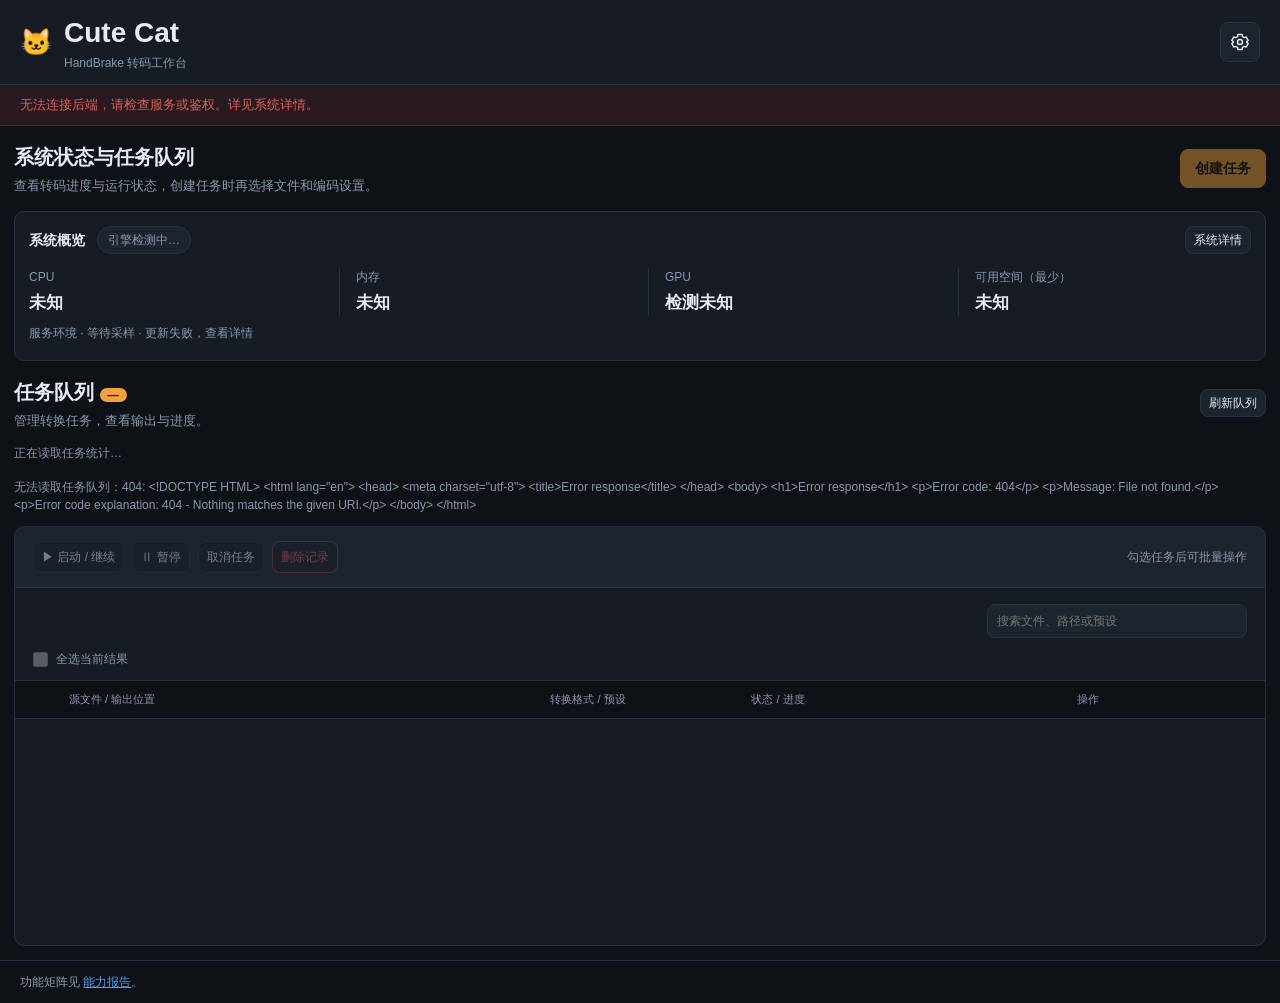
==== next/web/index.html @ fdc5b2b2 "refactor: retire legacy service and default to HandBrake Remove the legacy Rust and FFmpeg service, " ====
<!DOCTYPE html>
<html lang="zh-CN">
<head>
  <meta charset="utf-8" />
  <meta name="viewport" content="width=device-width, initial-scale=1" />
  <title>Cute Cat · HandBrake 工作台</title>
  <link rel="stylesheet" href="./styles.css" />
</head>
<body>
  <header class="topbar">
    <div class="brand">
      <span class="logo">🐱</span>
      <div>
        <h1>Cute Cat</h1>
        <p class="subtitle">HandBrake 转码工作台</p>
      </div>
    </div>
    <button id="btn-open-settings" class="btn btn-icon" type="button" title="系统设置" aria-label="系统设置" aria-haspopup="dialog" aria-controls="settings-drawer">
      <svg width="20" height="20" viewBox="0 0 24 24" fill="none" stroke="currentColor" stroke-width="1.7" stroke-linecap="round" stroke-linejoin="round" aria-hidden="true" focusable="false"><path d="M9.5 3h5l.5 2.5 2 1.2 2.4-.8 2.5 4.3-1.9 1.3v1l1.9 1.3-2.5 4.3-2.4-.8-2 1.2-.5 2.5h-5L9 18.5l-2-1.2-2.4.8-2.5-4.3L4 12.5v-1l-1.9-1.3 2.5-4.3 2.4.8 2-1.2L9.5 3Z"/><circle cx="12" cy="12" r="3"/></svg>
    </button>
  </header>

  <div id="engine-banner" class="banner banner-warn hidden" role="alert"></div>

  <main class="layout">
    <div class="page-heading"><div><h2>系统状态与任务队列</h2><p>查看转码进度与运行状态，创建任务时再选择文件和编码设置。</p></div><button id="btn-create-task" class="btn btn-primary" type="button" aria-haspopup="dialog" aria-controls="create-task-dialog" disabled>创建任务</button></div>
    <section class="panel system-overview" aria-labelledby="system-title">
      <div class="panel-heading"><div class="system-overview-title"><h2 id="system-title">系统概览</h2><span id="engine-status" class="pill pill-unknown" title="HandBrakeCLI 状态" role="status">引擎检测中…</span></div><button id="btn-open-system" class="btn btn-small" type="button" aria-haspopup="dialog" aria-controls="system-drawer">系统详情</button></div>
      <dl id="system-summary" class="system-summary">
        <div><dt>CPU</dt><dd>读取中…</dd></div><div><dt>内存</dt><dd>读取中…</dd></div>
        <div><dt>GPU</dt><dd>读取中…</dd></div><div><dt>可用空间（最少）</dt><dd>读取中…</dd></div>
      </dl>
      <p id="summary-message" class="hint" role="status">正在读取状态…</p>
    </section>
    <section class="col queue-workspace" aria-labelledby="queue-title">
      <div class="page-heading"><div><h2 id="queue-title">任务队列 <span id="queue-count" class="badge">—</span></h2><p>管理转换任务，查看输出与进度。</p></div><button id="btn-refresh-jobs" class="btn btn-small" type="button">刷新队列</button></div>
      <p id="queue-summary" class="hint">正在读取任务统计…</p>
      <p id="queue-message" class="hint" role="status"></p>
      <section class="panel queue-list-panel" aria-label="最近任务">
        <div class="queue-toolbar">
          <div class="queue-batch-actions" role="group" aria-label="所选任务操作">
            <button id="btn-batch-start" class="btn btn-small" type="button" disabled>▶ 启动 / 继续</button>
            <button id="btn-batch-pause" class="btn btn-small" type="button" disabled>Ⅱ 暂停</button>
            <button id="btn-batch-cancel" class="btn btn-small" type="button" disabled>取消任务</button>
            <button id="btn-batch-delete" class="btn btn-small btn-danger" type="button" disabled>删除记录</button>
          </div>
          <span id="queue-selection-note" class="hint">勾选任务后可批量操作</span>
        </div>
        <div class="queue-filter-row">
          <div id="queue-filters" class="queue-filters" role="group" aria-label="筛选最近任务"></div>
          <label class="queue-search"><span class="sr-only">搜索最近任务的文件名、路径或预设</span><input id="queue-search" type="search" placeholder="搜索文件、路径或预设" /></label>
        </div>
        <div class="queue-list-meta"><label class="queue-select-all"><input id="queue-select-all" type="checkbox" disabled /> 全选当前结果</label><p id="job-list-note" class="hint"></p></div>
        <div id="queue-empty" class="queue-empty" hidden><span class="queue-empty-icon" aria-hidden="true">▤</span><h3 id="queue-empty-title">还没有转换任务</h3><p id="queue-empty-description">点击“创建任务”，选择源文件并加入队列。</p><button id="btn-clear-queue-filters" class="btn btn-small" type="button" hidden>清除筛选</button></div>
        <div class="job-list-heading" aria-hidden="true"><span></span><span>源文件 / 输出位置</span><span>转换格式 / 预设</span><span>状态 / 进度</span><span>操作</span></div>
        <ul id="job-list" class="job-list" aria-label="转换任务"></ul>
      </section>
    </section>
  </main>
  <footer class="footer"><span>功能矩阵见 <a href="#" id="link-matrix">能力报告</a>。</span><span id="version-tag"></span></footer>

  <dialog id="settings-drawer" class="preset-drawer" aria-labelledby="settings-title">
    <header class="preset-drawer-header"><h2 id="settings-title">系统设置</h2><button id="btn-close-settings" class="btn" type="button">关闭</button></header>
    <div class="preset-results">
      <section class="system-section"><h3>任务调度</h3>
        <label class="field"><span>并发任务数（1–8）</span><input id="setting-concurrency" type="number" min="1" max="8" step="1" /></label>
        <label class="check"><input id="setting-auto-start" type="checkbox" /> 新任务自动启动</label>
        <label class="field"><span>编码超时秒数（0 不限）</span><input id="setting-timeout" type="number" min="0" max="86400" step="1" /></label>
        <p class="hint">降低并发不会中断正在执行的任务；暂停进程仍占并发名额。恢复原地继续，服务重启后需重新编码。</p>
      </section>
      <section class="system-section"><h3>输出默认值</h3>
        <label class="field"><span>默认输出存储根</span><select id="setting-output-root"></select></label>
        <label class="field"><span>输出命名模板</span><input id="setting-name-template" type="text" maxlength="240" /></label>
        <p class="hint">允许 {source}、{encoder}、{preset}、{ext}；例如 converted/{source}-{encoder}.{ext}。相对路径，不自动覆盖同名输出。</p>
        <button id="btn-name-preview" class="btn btn-small" type="button">预览命名</button><p id="name-preview" class="hint"></p>
      </section>
      <section class="system-section"><div class="panel-heading"><h3>编码任务模板</h3><button id="btn-new-template" class="btn btn-small" type="button">新建模板</button></div>
        <label class="field"><span>默认任务模板</span><select id="setting-default-template"></select></label>
        <div id="settings-template-list"></div>
      </section>
      <p id="settings-message" class="hint" role="status"></p>
    </div>
    <footer class="dialog-actions"><button id="btn-save-settings" class="btn btn-primary" type="button">保存设置</button><p class="hint">保存在当前服务数据库中；不会重写部署文件。</p></footer>
  </dialog>

  <dialog id="system-drawer" class="preset-drawer system-drawer" aria-labelledby="system-drawer-title">
    <header class="preset-drawer-header"><div><h2 id="system-drawer-title">系统详情</h2><p>设备、存储与编解码器检测信息</p></div><button id="btn-close-system" class="btn" type="button">关闭</button></header>
    <div class="preset-results">
      <section class="system-section" aria-labelledby="resources-title">
        <div class="panel-heading"><h3 id="resources-title">资源</h3><button id="btn-refresh-system" class="btn btn-small" type="button">刷新状态</button></div>
        <dl id="system-info" class="system-info"></dl>
        <dl id="resource-info" class="system-info resource-info"></dl>
        <details class="status-explanation"><summary>数据来源与采样说明</summary><p id="system-message" class="hint" role="status">正在读取系统状态…</p><p id="resource-message" class="hint" role="status">资源读取中…</p></details>
      </section>
      <section class="system-section" aria-labelledby="storage-title">
        <h3 id="storage-title">存储</h3><div id="disk-status"></div><div id="storage-status" class="storage-status"></div>
      </section>
      <section class="system-section" aria-labelledby="codecs-title">
        <h3 id="codecs-title">编解码器</h3>
        <p class="hint">引擎提供情况与运行可用性分开报告。</p>
        <button id="btn-refresh-codecs" class="btn btn-small" type="button">重新检测编解码器</button>
        <p id="codec-message" class="hint" role="status"></p>
        <details class="codec-report"><summary>查看完整检测清单</summary><div id="codec-status"></div></details>
      </section>
    </div>
  </dialog>

  <dialog id="job-drawer" class="preset-drawer job-drawer" aria-labelledby="job-drawer-title">
    <header class="preset-drawer-header"><h2 id="job-drawer-title">任务详情</h2><button id="btn-close-job" class="btn" type="button">关闭</button></header>
    <section class="preset-results">
      <p id="detail-message" class="hint" role="status"></p>
      <div class="job-hero"><strong id="detail-source">—</strong><span id="detail-status" class="status-tag">—</span></div>
      <div class="progress-wrap"><div class="progress"><div id="progress-bar" class="progress-bar"></div></div><strong id="progress-label">—</strong></div>
      <div id="detail-actions" class="actions"></div>
      <p id="detail-error" class="banner banner-error" hidden></p>
      <div id="job-detail" class="job-detail"></div>
      <details class="detail-section"><summary>任务日志</summary><pre id="job-log" class="log">—</pre></details>
      <details class="detail-section"><summary>完整参数与命令</summary><pre id="detail-spec" class="log">—</pre></details>
      <button id="btn-cancel" hidden type="button" disabled>取消任务</button>
    </section>
  </dialog>

  <dialog id="file-picker-dialog" class="task-dialog file-picker" aria-labelledby="file-picker-title">
    <header class="dialog-heading"><div><h2 id="file-picker-title">选择源文件</h2><p>浏览已配置的存储根，选择文件后返回任务设置。</p></div><button id="btn-close-files" class="btn" type="button">返回</button></header>
    <section class="dialog-body col" aria-label="文件浏览">
      <p id="browser-message" class="hint" role="status"></p>
      <section class="panel">
        <h2>源文件</h2>
        <label class="field">
          <span>存储根</span>
          <select id="root-select"></select>
        </label>
        <div id="browser" class="browser" aria-label="文件浏览"></div>
        <div class="path-row">
          <code id="current-path">/</code>
        </div>
        <button id="btn-up" class="btn btn-ghost" type="button">↑ 上级目录</button>
      </section>
    </section>
  </dialog>

  <dialog id="create-task-dialog" class="preset-drawer create-drawer" aria-labelledby="create-task-title">
    <header class="dialog-heading"><div><h2 id="create-task-title">创建任务</h2><p>选择源文件和输出位置，按需调整编码设置。</p></div><button id="btn-close-create" class="btn" type="button">关闭</button></header>
    <section class="dialog-body col" data-page="encode" aria-label="编码设置">
      <div class="panel-heading"><h3>源文件</h3><button id="btn-select-file" class="btn" type="button" aria-haspopup="dialog" aria-controls="file-picker-dialog">选择文件</button></div>
      <div class="source-summary" id="source-summary">
        <div class="placeholder">尚未选择源文件。点击“选择文件”；也可先调整参数并预校验。</div>
      </div>

      <nav class="tabs" role="tablist" aria-label="HandBrake 设置">
        <button class="tab active" data-tab="summary" role="tab">摘要</button>
        <button class="tab" data-tab="dimensions" role="tab">尺寸</button>
        <button class="tab" data-tab="filters" role="tab">滤镜</button>
        <button class="tab" data-tab="video" role="tab">视频</button>
        <button class="tab" data-tab="audio" role="tab">音频</button>
        <button class="tab" data-tab="subtitles" role="tab">字幕</button>
        <button class="tab" data-tab="chapters" role="tab">章节</button>
      </nav>

      <div class="tab-panels">
        <!-- Summary -->
        <div class="tab-panel active" data-panel="summary">
          <h3>摘要</h3>
          <label class="field"><span>编码任务模板</span><select id="task-template-select"></select></label>
          <div class="grid-2"><label class="field"><span>模板名称</span><input id="template-name" type="text" maxlength="80" placeholder="例如：日常压缩" /></label><label class="field"><span>模板说明</span><input id="template-description" type="text" maxlength="500" /></label></div>
          <button id="btn-save-template" class="btn btn-small" type="button">保存当前编码为模板</button><p id="template-message" class="hint" role="status"></p>
          <div class="preset-summary">
            <div>
              <span class="preset-eyebrow" id="preset-current-source">自定义</span>
              <strong id="preset-current-name">自定义参数</strong>
              <p class="hint" id="preset-hint">使用下方各标签中的参数。</p>
            </div>
            <button id="btn-open-presets" class="btn" type="button" aria-haspopup="dialog" aria-controls="preset-drawer">选择预设</button>
          </div>
          <label class="field">
            <span>输出容器</span>
            <select id="container-select"></select>
          </label>
          <label class="field">
            <span>输出文件名（相对路径）</span>
            <input id="output-name" type="text" placeholder="converted/movie.mp4" />
          </label>
          <label class="field">
            <span>输出存储根</span>
            <select id="output-root-select"></select>
          </label>
        </div>

        <!-- Dimensions -->
        <div class="tab-panel" data-panel="dimensions">
          <h3>尺寸</h3>
          <div class="grid-2">
            <label class="field"><span>宽度 (-w)</span><input id="dim-width" type="number" min="16" max="8192" step="1" placeholder="auto" /></label>
            <label class="field"><span>高度 (-l)</span><input id="dim-height" type="number" min="16" max="8192" step="1" placeholder="auto" /></label>
          </div>
          <label class="field"><span>裁剪模式</span>
            <select id="dim-crop-mode">
              <option value="auto">自动</option>
              <option value="none">关闭</option>
              <option value="custom">自定义</option>
            </select>
          </label>
          <div class="grid-4">
            <label class="field"><span>上</span><input id="crop-top" type="number" min="0" max="4096" step="1" /></label>
            <label class="field"><span>下</span><input id="crop-bottom" type="number" min="0" max="4096" step="1" /></label>
            <label class="field"><span>左</span><input id="crop-left" type="number" min="0" max="4096" step="1" /></label>
            <label class="field"><span>右</span><input id="crop-right" type="number" min="0" max="4096" step="1" /></label>
          </div>
          <label class="field"><span>变形 (Anamorphic)</span>
            <select id="dim-anamorphic">
              <option value="auto">自动</option>
              <option value="none">关闭</option>
              <option value="loose">宽松</option>
            </select>
          </label>
          <label class="field"><span>尺寸对齐倍数（Modulus）</span>
            <select id="dim-modulus">
              <option value="">默认</option>
              <option value="2">2</option>
              <option value="4">4</option>
              <option value="8">8</option>
              <option value="16">16</option>
              <option value="32">32</option>
            </select>
          </label>
        </div>

        <!-- Filters -->
        <div class="tab-panel" data-panel="filters">
          <h3>滤镜</h3>
          <label class="field"><span>去隔行 (Deinterlace)</span>
            <select id="flt-deinterlace">
              <option value="off">关闭</option>
              <option value="skip-spatial">Yadif（跳过空间检查）</option>
              <option value="default">Yadif（默认）</option>
              <option value="bob">Bob（双倍帧率）</option>
            </select>
          </label>
          <label class="field"><span>降噪 (Denoise)</span>
            <select id="flt-denoise">
              <option value="off">关闭</option>
              <option value="nlmeans">NLMeans</option>
              <option value="hqdn3d">HQDN3D</option>
            </select>
          </label>
          <label class="field"><span>反电视电影 (Detelecine)</span>
            <select id="flt-detelecine">
              <option value="off">关闭</option>
              <option value="default">默认</option>
            </select>
          </label>
          <label class="field"><span>旋转</span>
            <select id="flt-rotate">
              <option value="off">关闭</option>
              <option value="90">90°</option>
              <option value="180">180°</option>
              <option value="270">270°</option>
            </select>
          </label>
          <div class="grid-2">
            <label class="check"><input id="flt-grayscale" type="checkbox" /> 灰度</label>
            <label class="check"><input id="flt-hflip" type="checkbox" /> 水平翻转</label>
            <label class="check"><input id="flt-chroma" type="checkbox" /> Chroma Smooth</label>
            <label class="check"><input id="flt-lapsharp" type="checkbox" /> Lapsharp</label>
            <label class="check"><input id="flt-unsharp" type="checkbox" /> Unsharp</label>
          </div>
        </div>

        <!-- Video -->
        <div class="tab-panel" data-panel="video">
          <h3>视频</h3>
          <label class="field"><span>编码器 (-e)</span>
            <select id="video-encoder"></select>
          </label>
          <label class="field"><span>质量类型</span>
            <select id="video-quality-type"></select>
          </label>
          <div class="grid-2">
            <label class="field"><span>质量 / RF (-q)</span><input id="video-quality" type="number" step="0.5" min="0" max="63" value="22" /></label>
            <label class="field"><span>码率 kbps (-b)</span><input id="video-bitrate" type="number" min="1" max="500000" step="1" placeholder="码率模式必填" /></label>
          </div>
          <p class="hint">两遍仅用于码率模式，Turbo 仅用于两遍。无损仅支持 x264/x265 编码器模式，不保证源像素全流程无损。</p>
          <p class="hint">预设、Tune、Profile、Level 为协议选项，并非逐编码器能力探测；预校验不证明所有组合可编码。任务预设未修改的控件不会覆盖继承值。</p>
          <div class="grid-2">
            <label class="field"><span>编码器预设</span><select id="video-preset"></select></label>
            <label class="field"><span>Tune</span><select id="video-tune"></select></label>
          </div>
          <div class="grid-2">
            <label class="field"><span>编码配置（Profile）</span><select id="video-profile"></select></label>
            <label class="field"><span>Level</span><select id="video-level"></select></label>
          </div>
          <div class="grid-2">
            <label class="field"><span>帧率 (-r)</span><select id="video-framerate"></select></label>
            <label class="check"><input id="video-two-pass" type="checkbox" /> 两遍编码</label>
            <label class="check"><input id="video-turbo" type="checkbox" /> Turbo 首遍</label>
          </div>
        </div>

        <!-- Audio -->
        <div class="tab-panel" data-panel="audio">
          <h3>音频</h3>
          <div id="audio-tracks"></div>
          <button id="btn-add-audio" class="btn btn-ghost" type="button">+ 添加音轨</button>
        </div>

        <!-- Subtitles -->
        <div class="tab-panel" data-panel="subtitles">
          <h3>字幕</h3>
          <p class="hint">当前界面选择首条源字幕或外语搜索；所选列表序号为 1。源字幕与外挂 SRT 最多各占同一个烧录/默认位置，不能双重指定。预校验不检查源轨是否存在。</p>
          <label class="field"><span>行为 (--subtitle)</span>
            <select id="sub-behavior"></select>
          </label>
          <label class="field"><span>源字幕烧录序号（所选列表，从 1 起）</span><input id="sub-burn" type="number" min="1" placeholder="无" /></label>
          <label class="field"><span>源字幕默认序号（所选列表，从 1 起）</span><input id="sub-default" type="number" min="1" placeholder="无" /></label>
          <label class="check"><input id="sub-forced" type="checkbox" /> 仅强制字幕</label>
          <label class="field"><span>外挂字幕文件（相对路径，可选）</span>
            <input id="sub-srt" type="text" placeholder="subs/movie.srt（默认 UTF-8）" />
          </label>
          <div class="grid-2">
            <label class="check"><input id="sub-srt-burn" type="checkbox" /> 烧录外挂 SRT</label>
            <label class="check"><input id="sub-srt-default" type="checkbox" /> 外挂 SRT 为默认字幕</label>
          </div>
        </div>

        <!-- Chapters -->
        <div class="tab-panel" data-panel="chapters">
          <h3>章节</h3>
          <label class="field"><span>模式</span>
            <select id="chap-mode">
              <option value="auto">保留源章节</option>
              <option value="none">移除章节</option>
              <option value="markers">从标记文件创建</option>
            </select>
          </label>
          <label class="field"><span>章节标记 CSV（相对于输入存储根）</span>
            <input id="chap-file" type="text" placeholder="chapters/movie.csv" />
          </label>
        </div>
      </div>

      <section id="spec-validation" class="validation-result" hidden aria-label="参数预校验结果">
        <strong id="validation-message" role="status" aria-live="polite"></strong>
        <p class="hint">仅校验参数结构、预设解析和 CLI 映射；不检查路径/附属文件是否存在、源轨、硬件准入或实际编码。不创建任务。加入队列仍会完整复验。</p>
        <details id="validation-details" hidden><summary>查看提交参数与 CLI 参数数组</summary><pre id="validation-json"></pre></details>
      </section>
    </section>
    <footer class="dialog-actions">
      <p id="create-message" class="hint" role="status"></p>
      <div class="actions">
        <button id="btn-validate" class="btn" type="button" disabled>预校验参数</button>
        <button id="btn-scan" class="btn" type="button">扫描源文件</button>
        <button id="btn-preview" class="btn" type="button" disabled title="预览渲染未实现（见功能矩阵）">预览</button>
        <button id="btn-queue" class="btn btn-primary" type="button" disabled>加入队列</button>
      </div>
    </footer>
  </dialog>

  <dialog id="preset-drawer" class="preset-drawer" aria-labelledby="preset-drawer-title" aria-describedby="preset-drawer-help">
    <header class="preset-drawer-header">
      <div><h2 id="preset-drawer-title">选择预设</h2><p id="preset-drawer-help">按分类浏览，点击卡片选择预设。</p></div>
      <button id="btn-close-presets" class="btn btn-ghost" type="button" aria-label="关闭预设抽屉">关闭 ✕</button>
    </header>
    <div class="preset-toolbar">
      <div class="preset-sources" role="group" aria-label="预设来源">
        <button class="preset-source-btn active" type="button" data-preset-source="official" aria-pressed="true">官方预设</button>
        <button class="preset-source-btn" type="button" data-preset-source="imported" aria-pressed="false">导入预设</button>
        <button class="preset-source-btn" type="button" data-preset-source="custom" aria-pressed="false">自定义</button>
      </div>
      <div class="preset-search-row">
        <label class="field"><span>搜索预设</span><input id="preset-search" type="search" placeholder="搜索名称、分类或说明" autofocus /></label>
        <button id="btn-clear-preset-search" class="btn btn-ghost btn-small" type="button">清空</button>
      </div>
      <nav id="preset-group-nav" class="preset-group-nav" aria-label="预设分类"></nav>
    </div>
    <div id="preset-results" class="preset-results" aria-busy="false"></div>
    <footer class="preset-drawer-footer"><span id="preset-result-count" role="status" aria-live="polite"></span><span>点击即选用 · Esc 关闭</span></footer>
  </dialog>

  <dialog id="encoder-drawer" class="preset-drawer encoder-drawer" aria-labelledby="encoder-drawer-title" aria-describedby="encoder-drawer-help">
    <header class="preset-drawer-header">
      <div><h2 id="encoder-drawer-title">选择编码器</h2><p id="encoder-drawer-help">查看编码方式与当前环境状态，再选择编码器。</p></div>
      <button id="btn-close-encoders" class="btn btn-ghost" type="button" aria-label="关闭编码器抽屉">关闭 ✕</button>
    </header>
    <div class="preset-toolbar">
      <div class="preset-search-row">
        <label class="field"><span>搜索编码器</span><input id="encoder-search" type="search" placeholder="搜索名称、格式、CPU / GPU 或厂商" /></label>
        <button id="btn-clear-encoder-search" class="btn btn-ghost btn-small" type="button">清空</button>
      </div>
      <div class="encoder-toolbar-row"><div id="encoder-filters" class="encoder-filters" role="group" aria-label="编码方式"></div><button id="btn-refresh-encoders" class="btn btn-small" type="button">重新检测</button></div>
      <p class="hint">状态以真实实例化检测为准：“缺少硬件支持”表示引擎含该编码器、但本机硬件或驱动跑不通；“当前引擎不含”表示这个 HandBrake 构建确实没有它，卡片会给出获取方式（需你在宿主机执行，本程序不执行安装）。“已内置”不代表 GPU 转码已实测。</p>
      <p id="encoder-message" class="encoder-message" role="status" aria-live="polite"></p>
    </div>
    <div id="encoder-results" class="preset-results" aria-busy="false"></div>
    <footer class="preset-drawer-footer"><span id="encoder-result-count" role="status" aria-live="polite"></span><span>选用后返回设置 · Esc 关闭</span></footer>
  </dialog>

  <dialog id="matrix-dialog">
    <h3>功能矩阵</h3>
    <table id="matrix-table"><thead><tr><th>能力</th><th>状态</th><th>说明</th></tr></thead><tbody></tbody></table>
    <button class="btn" id="btn-close-matrix" type="button">关闭</button>
  </dialog>

  <script src="./app.js"></script>
</body>
</html>
---- next/web/styles.css ----
:root {
  --bg: #0e1116;
  --panel: #171c24;
  --panel-2: #1e242e;
  --line: #2a323d;
  --text: #e6ebf2;
  --muted: #8a97a8;
  --accent: #f2a13b;
  --accent-2: #4f9cf9;
  --danger: #e05c5c;
  --ok: #4cc38a;
  --warn: #d9a441;
  --radius: 10px;
}

* { box-sizing: border-box; }

html, body {
  margin: 0;
  height: 100%;
  background: var(--bg);
  color: var(--text);
  font: 14px/1.5 -apple-system, "Segoe UI", Roboto, "Helvetica Neue", Arial, "PingFang SC", "Microsoft YaHei", sans-serif;
}

h1, h2, h3 { margin: 0; font-weight: 650; }
a { color: var(--accent-2); }

/* ---- monitoring home ---- */
.panel-heading { display:flex; align-items:center; justify-content:space-between; gap:12px; }
.panel-heading h2 { margin:0; }
.system-info { display:flex; flex-wrap:wrap; gap:16px 40px; margin:14px 0; }
.system-summary { display:grid; grid-template-columns:repeat(4,minmax(0,1fr)); gap:16px; margin:14px 0 8px; }
.system-summary > div + div { border-left:1px solid var(--line); padding-left:16px; }
.system-summary dt { font-size:12px; color:var(--muted); }
.system-summary dd { font-size:17px; font-weight:600; margin:4px 0 0; overflow-wrap:anywhere; }
.system-overview .panel-heading h2 { margin:0; }
.system-section { padding-bottom:24px; margin-bottom:24px; border-bottom:1px solid var(--line); }
.system-section:last-child { margin-bottom:0; border-bottom:0; }
.system-section > h3, .system-section .panel-heading h3 { font-size:18px; }
.status-explanation { color:var(--muted); margin-top:14px; }
.status-explanation summary { cursor:pointer; font-size:12px; }
@media(max-width:620px) {
  .system-summary { grid-template-columns:repeat(2,minmax(0,1fr)); gap:16px 12px; }
  .system-summary > div + div { border-left:0; padding-left:0; }
  .system-summary dd { font-size:15px; }
}
.system-info dt { color:var(--muted); font-size:12px; }
.system-info dd { margin:4px 0 0; }
.storage-row { display:flex; flex-wrap:wrap; gap:8px 20px; border-top:1px solid var(--line); padding:10px 0; font-size:12px; }
.storage-path { flex-basis:100%; color:var(--muted); overflow-wrap:anywhere; }
.page-heading { display:flex; align-items:center; justify-content:space-between; gap:16px; margin:2px 0 2px; }
.page-heading h2 { font-size:20px; }
.page-heading p { color:var(--muted); margin:4px 0 0; font-size:13px; }
.queue-layout { display:grid; grid-template-columns:minmax(240px,.8fr) minmax(320px,1.6fr); gap:14px; align-items:start; }
.queue-list-panel { min-height:420px; }
.queue-detail-panel { min-width:0; }
.panel .log-heading { margin-top:20px; }


.topbar {
  display: flex; align-items: center; justify-content: space-between;
  padding: 12px 20px; background: var(--panel); border-bottom: 1px solid var(--line);
  position: sticky; top: 0; z-index: 10;
}
.brand { display: flex; align-items: center; gap: 12px; }
.logo { font-size: 26px; }
.subtitle { margin: 0; color: var(--muted); font-size: 12px; }
.btn.btn-icon { display:inline-flex; align-items:center; justify-content:center; width:40px; height:40px; padding:0; flex-shrink:0; }
.btn-icon svg { display:block; }
.system-overview-title { display:flex; align-items:center; flex-wrap:wrap; gap:8px 12px; min-width:0; }
.system-overview .panel-heading > .btn { flex-shrink:0; }

.pill {
  padding: 4px 10px; border-radius: 999px; font-size: 12px;
  border: 1px solid var(--line); background: var(--panel-2); color: var(--muted);
}
.pill-ok { color: var(--ok); border-color: rgba(76,195,138,.4); }
.pill-bad { color: var(--danger); border-color: rgba(224,92,92,.4); }
.pill-warn { color: var(--warn); border-color: rgba(217,164,65,.4); }
.pill-running { color: var(--accent-2); border-color: rgba(79,156,249,.4); }

.banner {
  padding: 10px 20px; font-size: 13px;
  border-bottom: 1px solid var(--line);
}
.banner-warn { background: rgba(217,164,65,.12); color: var(--warn); }
.banner-error { background: rgba(224,92,92,.12); color: var(--danger); }
.hidden { display: none !important; }

/* ---- layout ---- */
.layout {
  display: grid;
  grid-template-columns: minmax(0, 1fr);
  gap: 14px; padding: 14px; align-items: start;
}
.col { display: flex; flex-direction: column; gap: 14px; }
[hidden] { display: none !important; }
@media (max-width: 1100px) {
  .layout { grid-template-columns: 1fr; }
  .queue-layout { grid-template-columns: minmax(220px,1fr) minmax(300px,1.5fr); }
}
@media (max-width: 620px) {
  .page-heading { align-items:flex-start; flex-direction:column; }
  .page-heading .btn { width:100%; }
  .queue-layout { grid-template-columns:1fr; }
  .queue-list-panel { min-height:0; }
}


.panel {
  background: var(--panel); border: 1px solid var(--line);
  border-radius: var(--radius); padding: 14px;
}
.panel h2 { font-size: 14px; margin-bottom: 10px; display: flex; align-items: center; gap: 8px; }
.badge {
  background: var(--accent); color: #1a1206; border-radius: 999px;
  padding: 1px 8px; font-size: 11px; font-weight: 700;
}

/* ---- fields ---- */
.field { display: flex; flex-direction: column; min-width:0; gap: 4px; margin-bottom: 10px; font-size: 13px; }
.field > span, .choice-field > legend { color: var(--muted); font-size: 12px; }
.choice-field { margin:0 0 10px; padding:0; border:0; }
.choice-field > legend { padding:0; margin-bottom:6px; }
.choice-control { min-width:0; }
.choice-tags, .choice-segment { display:flex; flex-wrap:wrap; gap:6px; }
.choice-segment { gap:0; padding:3px; background:var(--bg); border:1px solid var(--line); border-radius:9px; }
.choice-option { position:relative; display:flex; min-width:0; max-width:100%; cursor:pointer; }
.choice-segment .choice-option { flex:1 1 auto; }
.choice-option input { position:absolute; width:1px; height:1px; opacity:0; margin:0; }
.choice-option > span { display:block; width:100%; padding:7px 12px; border:1px solid var(--line); border-radius:7px; background:var(--panel-2); color:var(--muted); overflow-wrap:anywhere; text-align:center; }
.choice-segment .choice-option > span { border-color:transparent; background:transparent; }
.choice-option:hover > span { border-color:var(--accent-2); color:var(--text); }
.choice-option input:checked + span { color:var(--accent); border-color:var(--accent); background:rgba(242,161,59,.1); }
.choice-option input:focus-visible + span { outline:2px solid var(--accent-2); outline-offset:2px; }
.choice-option input:disabled + span { opacity:.45; cursor:not-allowed; }
.choice-empty { color:var(--muted); padding:8px 0; }
select, input[type="text"], input[type="number"], input[type="search"] {
  background: var(--panel-2); color: var(--text); border: 1px solid var(--line);
  border-radius: 8px; padding: 7px 9px; font: inherit; width: 100%;
}
select:focus, input:focus { outline: 2px solid var(--accent-2); outline-offset: 1px; }
.grid-2 { display: grid; grid-template-columns: 1fr 1fr; gap: 10px; }
.grid-4 { display: grid; grid-template-columns: repeat(4, 1fr); gap: 8px; }
@media (max-width: 620px) {
  .grid-4 { grid-template-columns: repeat(2, minmax(0, 1fr)); }
}
.check { display: flex; align-items: center; gap: 6px; font-size: 13px; color: var(--text); }
.check input { width: auto; }
.hint { color: var(--muted); font-size: 12px; margin: 4px 0; }

/* ---- parameter validation ---- */
.validation-result { border:1px solid var(--line); border-left:3px solid var(--accent-2); border-radius:var(--radius); background:var(--panel); padding:12px 14px; min-width:0; }
.validation-result[data-status="passed"] { border-left-color:var(--ok); }
.validation-result[data-status="failed"] { border-left-color:var(--danger); }
.validation-result[data-status="stale"] { border-left-color:var(--warn); }
.validation-result strong { display:block; overflow-wrap:anywhere; }
.validation-result summary { cursor:pointer; color:var(--accent-2); margin-top:8px; }
.validation-result pre { white-space:pre-wrap; overflow-wrap:anywhere; font-size:12px; max-height:320px; overflow:auto; }
input:disabled, select:disabled { opacity:.45; cursor:not-allowed; }
@media (max-width:620px) { .actions .btn { flex:1 1 130px; } }

/* ---- file browser ---- */
.browser { max-height: 300px; overflow: auto; border: 1px solid var(--line); border-radius: 8px; }
.browser .entry {
  display: flex; justify-content: space-between; gap: 8px; padding: 9px 10px;
  width:100%; background:transparent; color:var(--text); text-align:left; font:inherit;
  cursor: pointer; border:0; border-bottom: 1px solid var(--line); font-size: 13px;
}
.browser .entry > span:first-child { min-width:0; overflow-wrap:anywhere; }
.browser .entry:hover { background: var(--panel-2); }
.browser .entry.dir { color: var(--accent-2); }
.browser .entry .size { color: var(--muted); font-size: 11px; }
.path-row { margin: 8px 0; }
.path-row code { color: var(--muted); font-size: 12px; word-break: break-all; }

/* ---- tabs ---- */
.tabs { display: flex; flex-wrap: wrap; gap: 4px; border-bottom: 1px solid var(--line); }
.tab {
  background: transparent; color: var(--muted); border: 1px solid transparent;
  border-bottom: none; padding: 8px 14px; cursor: pointer; font: inherit; border-radius: 8px 8px 0 0;
}
.tab:hover { color: var(--text); background: var(--panel-2); }
.tab.active {
  color: var(--text); background: var(--panel);
  border-color: var(--line); border-bottom: 1px solid var(--panel); margin-bottom: -1px;
}
.tab-panels { background: var(--panel); border: 1px solid var(--line); border-top: none; border-radius: 0 0 var(--radius) var(--radius); padding: 16px; }
.tab-panel { display: none; }
.tab-panel.active { display: block; }
.tab-panel h3 { margin-bottom: 12px; font-size: 14px; color: var(--accent); }

/* ---- source summary ---- */
.source-summary {
  background: var(--panel); border: 1px solid var(--line); border-radius: var(--radius);
  padding: 12px 14px; min-height: 64px;
}
.placeholder { color: var(--muted); font-size: 13px; }
.meta-grid { display: grid; grid-template-columns: repeat(auto-fill, minmax(150px, 1fr)); gap: 8px; }
.meta-grid div { font-size: 12px; }
.meta-grid b { display: block; color: var(--muted); font-weight: 500; }

/* ---- buttons ---- */
.actions { display: flex; gap: 8px; margin-top: 12px; flex-wrap: wrap; }
.actions-tight { margin-top: 8px; }
.btn {
  background: var(--panel-2); color: var(--text); border: 1px solid var(--line);
  border-radius: 8px; padding: 8px 14px; cursor: pointer; font: inherit;
}
.btn:hover:not(:disabled) { border-color: var(--accent-2); }
.btn:disabled { opacity: .45; cursor: not-allowed; }
.btn-primary { background: var(--accent); color: #1a1206; border-color: var(--accent); font-weight: 650; }
.btn-danger { background: transparent; color: var(--danger); border-color: rgba(224,92,92,.5); }
.btn-ghost { background: transparent; }
.btn-small { padding: 4px 8px; font-size: 12px; }

/* ---- conversion queue ---- */
.sr-only { position:absolute; width:1px; height:1px; padding:0; margin:-1px; overflow:hidden; clip:rect(0,0,0,0); white-space:nowrap; border:0; }
.queue-workspace { gap:8px; }
.queue-workspace > .hint:empty { display:none; }
.queue-list-panel { padding:0; overflow:hidden; }
.queue-toolbar { display:flex; align-items:center; justify-content:space-between; gap:12px; flex-wrap:wrap; padding:14px 18px; border-bottom:1px solid var(--line); background:var(--panel-2); }
.queue-batch-actions { display:flex; flex-wrap:wrap; gap:8px; }
.queue-batch-actions .btn { background:var(--panel); min-height:32px; }
.queue-filter-row { display:flex; align-items:center; justify-content:space-between; gap:16px; flex-wrap:wrap; padding:16px 18px 12px; }
.queue-filters { display:flex; flex-wrap:wrap; gap:4px; }
.queue-filter { display:flex; align-items:center; gap:7px; border:1px solid transparent; border-radius:6px; padding:6px 9px; font:inherit; font-size:12px; color:var(--muted); background:transparent; cursor:pointer; }
.queue-filter:hover { color:var(--text); background:var(--panel-2); }
.queue-filter.active { color:var(--text); border-color:var(--line); background:var(--panel-2); }
.queue-filter-count { font-size:11px; font-variant-numeric:tabular-nums; opacity:.75; }
.queue-filter.active .queue-filter-count { color:var(--accent); opacity:1; }
.queue-search { flex:0 1 260px; min-width:180px; }
.queue-search input { font-size:12px; }
.queue-list-meta { display:flex; align-items:center; justify-content:space-between; gap:16px; padding:0 18px 12px; }
.queue-select-all { display:flex; align-items:center; gap:8px; white-space:nowrap; font-size:12px; color:var(--muted); }
.queue-workspace input[type=checkbox] { width:15px; height:15px; margin:0; accent-color:var(--accent-2); cursor:pointer; }
.job-list { list-style:none; margin:0; padding:0; }
.job-list-heading, .queue-job { display:grid; grid-template-columns:22px minmax(210px,1.5fr) minmax(100px,.6fr) minmax(220px,1fr) 170px; gap:14px; align-items:center; }
.job-list-heading { padding:10px 18px; border-top:1px solid var(--line); border-bottom:1px solid var(--line); font-size:11px; color:var(--muted); background:var(--bg); }
.job-list .queue-job { display:grid; margin:0; padding:18px; border-bottom:1px solid var(--line); border-left:3px solid transparent; }
.job-list .queue-job:last-child { border-bottom:0; }
.queue-job:hover { background:rgba(255,255,255,.025); }
.job-list .queue-job.checked { background:rgba(79,156,249,.07); }
.job-list .status-row-running, .job-list .status-row-probing, .job-list .status-row-finalizing { border-left-color:var(--accent-2); }
.job-list .status-row-failed, .job-list .status-row-interrupted { border-left-color:var(--danger); }
.job-select { display:flex; align-items:center; justify-content:center; align-self:stretch; cursor:pointer; }
.queue-file { display:flex; align-items:center; gap:14px; width:100%; min-width:0; padding:0; text-align:left; border:0; background:transparent; color:var(--text); font:inherit; cursor:pointer; }
.queue-file:hover strong, .queue-file.active strong { color:var(--accent-2); }
.job-format-icon { display:flex; align-items:center; justify-content:center; flex-shrink:0; position:relative; width:44px; height:52px; background:var(--panel-2); border:1px solid #40536b; border-radius:4px 10px 4px 4px; font-size:11px; font-weight:700; color:#a9c9f3; }
.job-format-icon:before { content:''; position:absolute; top:0; right:0; width:9px; height:9px; border-left:1px solid #40536b; border-bottom:1px solid #40536b; }
.job-file-copy { display:flex; flex-direction:column; min-width:0; gap:3px; }
.job-file-copy strong { font-size:14px; font-weight:600; overflow:hidden; text-overflow:ellipsis; white-space:nowrap; }
.job-source-path, .job-output-path { overflow:hidden; text-overflow:ellipsis; white-space:nowrap; font-size:11px; color:var(--muted); }
.job-output-path { color:#b1bdcd; }
.job-conversion { display:flex; flex-direction:column; min-width:0; gap:4px; }
.job-conversion strong { font-size:13px; }
.job-conversion span { color:var(--muted); font-size:12px; overflow-wrap:anywhere; }
.job-conversion small { color:var(--muted); font-size:11px; font-variant-numeric:tabular-nums; }
.queue-job-progress { min-width:0; }
.queue-progress-heading { display:flex; align-items:center; justify-content:space-between; gap:8px; margin-bottom:8px; }
.queue-progress-heading strong { font-size:12px; font-weight:500; font-variant-numeric:tabular-nums; }
.queue-progress-track { height:6px; overflow:hidden; background:#303a48; border-radius:3px; }
.queue-progress-fill { height:100%; background:var(--accent-2); border-radius:0 3px 3px 0; transition:width .2s; }
.status-row-succeeded .queue-progress-fill { background:var(--ok); }
.status-row-paused .queue-progress-fill { background:var(--warn); }
.status-row-failed .queue-progress-fill, .status-row-interrupted .queue-progress-fill { background:var(--danger); }
.status-row-canceled .queue-progress-fill { background:var(--muted); }
.queue-job-timing { display:block; color:var(--muted); font-size:11px; margin-top:7px; font-variant-numeric:tabular-nums; }
.queue-job-error { display:block; color:#f18b8b; font-size:11px; margin-top:5px; overflow:hidden; text-overflow:ellipsis; white-space:nowrap; }
.queue-job .job-controls { display:flex; flex-wrap:wrap; gap:6px; padding:0; }
.queue-job .job-controls .btn { min-height:30px; }
.queue-empty { text-align:center; padding:44px 20px; border-top:1px solid var(--line); }
.queue-empty-icon { display:block; font-size:32px; color:var(--muted); margin-bottom:12px; }
.queue-empty h3 { font-size:16px; }
.queue-empty p { color:var(--muted); font-size:13px; }
@media(max-width:1150px) {
  .job-list-heading, .queue-job { grid-template-columns:22px minmax(190px,1.3fr) minmax(100px,.6fr) minmax(190px,1fr); }
  .job-list-heading > span:last-child { display:none; }
  .queue-job .job-controls { grid-column:2 / -1; }
  .queue-search { flex:1 1 200px; }
}
@media(max-width:800px) {
  .job-list-heading { display:none; }
  .job-list .queue-job { grid-template-columns:20px minmax(0,1fr); gap:12px; padding:16px 12px; }
  .job-select { grid-column:1; grid-row:1; }
  .queue-file { grid-column:2; }
  .job-conversion, .queue-job-progress, .queue-job .job-controls { grid-column:2; }
  .job-conversion { flex-direction:row; flex-wrap:wrap; align-items:baseline; gap:8px; }
  .job-format-icon { width:38px; height:46px; }
  .queue-toolbar, .queue-filter-row { padding:12px; }
  .queue-list-meta { align-items:flex-start; flex-direction:column; gap:6px; padding:0 12px 12px; }
  .queue-search { flex-basis:100%; }
  .queue-filter { padding:6px 7px; }
}
@media(prefers-reduced-motion:reduce) { .queue-progress-fill { transition:none; } }
.disk-paths { flex-basis:100%; color:var(--muted); }
.disk-paths summary { cursor:pointer; }
.disk-paths p { overflow-wrap:anywhere; }
.resource-info { display:grid; grid-template-columns:repeat(2,minmax(0,1fr)); }
.resource-info dd { overflow-wrap:anywhere; }
#disk-status h3, .codec-report h3 { font-size:14px; margin:14px 0 8px; }
.codec-report { border-top:1px solid var(--line); margin-top:12px; padding-top:12px; }
.codec-report summary { cursor:pointer; margin-bottom:12px; }
.codec-row { display:grid; grid-template-columns:minmax(130px,1fr) 1fr 1fr; gap:4px 12px; border-bottom:1px solid var(--line); padding:8px 0; font-size:12px; }
.codec-row p { grid-column:1 / -1; }
.job-drawer .log-heading { margin:20px 0 10px; }
@media(max-width:620px) {
  .job-button, .resource-info, .codec-row { grid-template-columns:minmax(0,1fr); }
}
.job-list li { margin-bottom:6px; }
.job-button { width:100%; padding:10px; border:1px solid var(--line); border-radius:8px; background:transparent; color:var(--text); cursor:pointer; font:inherit; text-align:left; }
.job-button:hover { border-color:var(--accent-2); }
.job-button.active { border-color:var(--accent); background:var(--panel-2); }
.job-title > span:first-child { min-width:0; overflow-wrap:anywhere; }
.status-tag { flex-shrink:0; }
.job-title { display: flex; justify-content: space-between; gap: 8px; }
.job-path { color: var(--muted); font-size: 11px; word-break: break-all; }
.status-tag { font-size: 11px; padding: 1px 7px; border-radius: 999px; border: 1px solid var(--line); }
.status-queued { color: var(--muted); }
.status-running, .status-probing, .status-finalizing { color: var(--accent-2); }
.status-succeeded { color: var(--ok); }
.status-failed { color: var(--danger); }
.status-canceled, .status-interrupted { color: var(--warn); }

/* ---- detail ---- */
.job-detail { font-size: 13px; }
.progress-wrap { margin-top: 12px; }
.progress { height: 8px; background: var(--panel-2); border-radius: 999px; overflow: hidden; }
.progress-bar { height: 100%; width: 0%; background: linear-gradient(90deg, var(--accent-2), var(--accent)); transition: width .3s; }
.log {
  background: #0a0d12; border: 1px solid var(--line); border-radius: 8px;
  padding: 10px; max-height: 260px; overflow: auto; font-size: 12px;
  white-space: pre-wrap; word-break: break-all; color: #b9c6d6; margin: 0;
}

/* ---- audio track ---- */
.audio-track { border: 1px solid var(--line); border-radius: 8px; padding: 10px; margin-bottom: 10px; background: var(--panel-2); }
.audio-track h4 { margin: 0 0 8px; font-size: 13px; color: var(--accent); }

/* ---- runtime controls and drawers ---- */
.job-row { display:flex; align-items:center; gap:12px; }
.job-row .job-button { flex:1; min-width:0; }
.job-controls { display:flex; flex-wrap:wrap; gap:6px; flex-shrink:0; }
.job-hero { display:flex; align-items:flex-start; justify-content:space-between; gap:18px; margin-bottom:20px; }
.job-hero strong { font-size:23px; overflow-wrap:anywhere; }
.detail-section { border-top:1px solid var(--line); margin-top:24px; padding-top:16px; }
.detail-section summary { cursor:pointer; margin-bottom:12px; }
.job-detail { margin-top:24px; }
.template-row { border-bottom:1px solid var(--line); padding:12px 0; }
.template-row .btn { margin-right:8px; }
dialog.preset-drawer.create-drawer { width:min(960px,100vw); }
.create-drawer .dialog-body { flex:1; }
.status-paused,.status-waiting { color:var(--warn); }
@media(max-width:900px){ .job-row { flex-direction:column; align-items:stretch; } .job-controls { padding:0 10px 8px; } }
@media(prefers-reduced-motion:reduce){ .progress-bar { transition:none; } }

/* ---- footer ---- */
.footer { display: flex; justify-content: space-between; padding: 12px 20px; color: var(--muted); font-size: 12px; border-top: 1px solid var(--line); }

/* ---- preset drawer ---- */
.preset-summary { display:flex; align-items:center; justify-content:space-between; gap:16px; padding:14px; margin-bottom:16px; border:1px solid var(--line); border-radius:var(--radius); background:var(--panel-2); }
.preset-summary > div { min-width:0; }
.preset-summary strong { display:block; font-size:15px; overflow-wrap:anywhere; }
.preset-summary .btn { flex-shrink:0; }
.preset-eyebrow { display:block; color:var(--accent); font-size:12px; margin-bottom:4px; }
body.dialog-open { overflow:hidden; }
dialog.preset-drawer { position:fixed; inset:0 0 0 auto; margin:0; width:min(760px, 100vw); max-width:100vw; height:100dvh; max-height:100dvh; padding:0; border:0; border-left:1px solid var(--line); border-radius:0; box-shadow:-16px 0 60px rgba(0,0,0,.3); }
.preset-drawer[open] { display:flex; flex-direction:column; animation:preset-slide-in .2s ease-out; }
.preset-drawer::backdrop { background:rgba(0,0,0,.65); }
.preset-drawer-header { display:flex; align-items:flex-start; justify-content:space-between; gap:16px; padding:22px 24px 16px; }
.preset-drawer-header h2 { font-size:22px; }
.preset-drawer-header p { margin:6px 0 0; color:var(--muted); font-size:13px; }
.preset-drawer-header .btn { flex-shrink:0; }
.preset-toolbar { padding:0 24px 16px; border-bottom:1px solid var(--line); }
.preset-sources { display:flex; gap:6px; padding:4px; border:1px solid var(--line); background:var(--bg); border-radius:10px; }
.preset-source-btn { flex:1; padding:9px 8px; background:transparent; color:var(--muted); border:0; border-radius:7px; font:inherit; cursor:pointer; }
.preset-source-btn.active { background:var(--panel-2); color:var(--accent); }
.preset-search-row { display:flex; gap:8px; align-items:center; margin-top:14px; }
.preset-search-row .field { flex:1; min-width:0; margin:0; }
.preset-search-row input { width:100%; background:var(--panel-2); color:var(--text); border:1px solid var(--line); border-radius:8px; padding:10px 12px; font:inherit; }
.preset-search-row .btn { margin-top:20px; }
.preset-group-nav { display:flex; flex-wrap:wrap; gap:6px; margin-top:12px; }
.preset-group-link { background:transparent; border:1px solid var(--line); border-radius:999px; padding:4px 10px; color:var(--muted); font:inherit; font-size:12px; cursor:pointer; }
.preset-group-link:hover { color:var(--text); border-color:var(--accent-2); }
.preset-results { flex:1; min-height:0; overflow-y:auto; overscroll-behavior:contain; padding:20px 24px; }
.preset-group { margin-bottom:26px; }
.preset-group h3 { display:flex; gap:8px; align-items:center; margin-bottom:12px; font-size:16px; }
.preset-group-count { font-size:12px; font-weight:400; color:var(--muted); padding:1px 7px; border:1px solid var(--line); border-radius:999px; }
.preset-card-grid { display:grid; grid-template-columns:repeat(2, minmax(0,1fr)); gap:10px; }
.preset-card { display:flex; flex-direction:column; gap:10px; min-width:0; padding:16px; border:1px solid var(--line); border-radius:10px; color:var(--text); background:var(--panel-2); font:inherit; text-align:left; cursor:pointer; overflow-wrap:anywhere; transition:border-color .15s, background .15s; }
.preset-card:hover { border-color:var(--accent-2); }
.preset-card.selected { border-color:var(--accent); background:rgba(242,161,59,.08); }
.preset-card-top { display:flex; align-items:flex-start; justify-content:space-between; gap:8px; }
.preset-card-top strong { font-size:14px; }
.preset-card-check { flex-shrink:0; color:var(--muted); font-size:11px; padding-top:2px; }
.preset-card.selected .preset-card-check { color:var(--accent); }
.preset-card-description { color:var(--muted); font-size:12px; line-height:1.65; }
.preset-card-file { color:var(--accent-2); font-size:11px; }
.preset-hardware-note { color:var(--warn); font-size:12px; margin:0 0 12px; }
.preset-empty { color:var(--muted); text-align:center; padding:40px 12px; }
.preset-drawer-footer { display:flex; justify-content:space-between; gap:12px; padding:14px 24px; border-top:1px solid var(--line); color:var(--muted); font-size:12px; }
.preset-drawer button:focus-visible { outline:2px solid var(--accent-2); outline-offset:3px; }
@keyframes preset-slide-in { from { transform:translateX(40px); opacity:.5; } to { transform:translateX(0); opacity:1; } }
@media (max-width:620px) {
  .preset-summary { align-items:flex-start; flex-direction:column; }
  .preset-summary .btn { width:100%; }
  dialog.preset-drawer { width:100vw; border-left:0; }
  .preset-drawer-header { padding:18px 16px 14px; }
  .preset-toolbar { padding:0 16px 14px; }
  .preset-results { padding:16px; }
  .preset-card-grid { grid-template-columns:minmax(0,1fr); }
  .preset-drawer-footer { padding:12px 16px; flex-wrap:wrap; }
}
@media (prefers-reduced-motion:reduce) {
  .preset-drawer[open] { animation:none; }
  .preset-card { transition:none; }
}

/* ---- encoder drawer ---- */
.encoder-trigger { display:grid; grid-template-columns:minmax(0,1fr) auto; gap:4px 14px; width:100%; padding:12px; text-align:left; background:var(--panel-2); color:var(--text); border:1px solid var(--line); border-radius:8px; font:inherit; cursor:pointer; }
.encoder-trigger:hover { border-color:var(--accent-2); }
.encoder-trigger-name { font-weight:650; overflow-wrap:anywhere; }
.encoder-trigger-status { grid-row:2; color:var(--muted); font-size:12px; overflow-wrap:anywhere; }
.encoder-trigger-action { grid-column:2; grid-row:1 / 3; align-self:center; color:var(--accent); font-size:12px; }
.encoder-trigger:focus-visible, .encoder-filter:focus-visible { outline:2px solid var(--accent-2); outline-offset:3px; }
.encoder-toolbar-row { display:flex; align-items:center; justify-content:space-between; gap:12px; flex-wrap:wrap; margin-top:12px; }
.encoder-filters { display:flex; flex-wrap:wrap; gap:6px; }
.encoder-filter { padding:6px 10px; border:1px solid var(--line); border-radius:7px; background:transparent; color:var(--muted); font:inherit; cursor:pointer; }
.encoder-filter.active { color:var(--accent); border-color:var(--accent); }
.encoder-message { color:var(--warn); font-size:12px; margin:8px 0 0; }
.encoder-message:empty { display:none; }
.encoder-card { display:flex; flex-direction:column; min-width:0; gap:12px; padding:16px; border:1px solid var(--line); border-radius:10px; background:var(--panel-2); overflow-wrap:anywhere; }
.encoder-card.selected { border-color:var(--accent); }
.encoder-card-heading { display:flex; align-items:flex-start; justify-content:space-between; gap:10px; }
.encoder-card-heading strong { font-size:15px; }
.encoder-card-tags { display:flex; flex-direction:column; align-items:flex-end; gap:4px; flex-shrink:0; }
.encoder-device { color:var(--accent-2); font-size:11px; }
.encoder-badge { align-self:flex-start; flex-shrink:0; padding:1px 7px; border:1px solid currentColor; border-radius:999px; font-size:11px; white-space:nowrap; }
.encoder-badge-nohw { color:var(--danger); }
.encoder-badge-notinst { color:var(--warn); }
.encoder-description { font-size:13px; line-height:1.65; margin:0; }
.encoder-facts { display:grid; grid-template-columns:96px minmax(0,1fr); gap:6px 8px; margin:0; font-size:12px; border-top:1px solid var(--line); padding-top:12px; }
.encoder-facts dt { color:var(--muted); }
.encoder-facts dd { margin:0; }
.encoder-status.status-available { color:var(--ok); }
.encoder-status.status-unverified, .encoder-status.status-unknown,
.encoder-status.status-not_installed, .encoder-status.status-passthrough_only { color:var(--warn); }
.encoder-status.status-unavailable, .encoder-status.status-missing,
.encoder-status.status-no_hardware, .encoder-status.status-unsupported { color:var(--danger); }
.encoder-reason { color:var(--muted); font-size:12px; line-height:1.6; margin:0; }
.encoder-acquisition { display:flex; flex-direction:column; gap:8px; padding:12px; border:1px solid var(--line); border-left:2px solid var(--warn); border-radius:8px; background:rgba(255,255,255,.02); }
.encoder-acquisition-headline { margin:0; font-size:12px; line-height:1.6; }
.encoder-acquisition-note { margin:0; color:var(--muted); font-size:11px; line-height:1.6; }
.encoder-acquisition-options { display:flex; flex-direction:column; gap:10px; margin:0; padding-left:18px; font-size:12px; }
.encoder-acquisition-options li { display:flex; flex-direction:column; gap:4px; }
.encoder-acquisition-label { font-weight:600; }
.encoder-acquisition-detail { color:var(--muted); font-size:11px; line-height:1.6; }
.encoder-acquisition-command { display:flex; align-items:center; gap:8px; flex-wrap:wrap; }
.encoder-acquisition-command code { flex:1 1 auto; min-width:0; padding:6px 8px; border:1px solid var(--line); border-radius:6px; background:var(--bg); color:var(--accent-2); font-size:11px; overflow-wrap:anywhere; user-select:all; }
.encoder-acquisition-command .btn { flex-shrink:0; }
.encoder-acquisition-ref { margin:0; color:var(--muted); font-size:11px; }
.copy-scratch { position:fixed; top:-1000px; left:-1000px; opacity:0; pointer-events:none; }
.encoder-card > .btn { margin-top:auto; }
@media (max-width:620px) {
  .encoder-trigger { grid-template-columns:minmax(0,1fr); }
  .encoder-trigger-action { grid-column:1; grid-row:3; }
}

/* ---- dialog ---- */
dialog {
  background: var(--panel); color: var(--text); border: 1px solid var(--line);
  border-radius: var(--radius); max-width: 720px; width: 90%;
}
dialog::backdrop { background: rgba(0,0,0,.6); }
dialog.task-dialog { width:min(1040px, calc(100vw - 40px)); max-width:none; max-height:calc(100dvh - 40px); padding:0; overflow:hidden; }
dialog.task-dialog[open] { display:flex; flex-direction:column; }
dialog.file-picker { width:min(700px, calc(100vw - 40px)); }
.dialog-heading { display:flex; align-items:flex-start; justify-content:space-between; gap:16px; padding:18px 22px; border-bottom:1px solid var(--line); flex-shrink:0; }
.dialog-heading h2 { font-size:22px; }
.dialog-heading p { margin:4px 0 0; color:var(--muted); font-size:13px; }
.dialog-heading .btn { flex-shrink:0; }
.dialog-body { min-height:0; overflow:auto; overscroll-behavior:contain; padding:18px 22px; }
.dialog-actions { padding:12px 22px; border-top:1px solid var(--line); flex-shrink:0; }
.dialog-actions .actions { margin-top:4px; }
#create-message, #browser-message, #queue-message, #detail-message { overflow-wrap:anywhere; }
button:focus-visible { outline:2px solid var(--accent-2); outline-offset:2px; }
@media (max-width:620px) {
  dialog.task-dialog { width:100vw; height:100dvh; max-height:100dvh; margin:0; border:0; border-radius:0; }
  .dialog-heading, .dialog-body, .dialog-actions { padding:14px; }
  .status-cluster { flex-wrap:wrap; justify-content:flex-end; }
  .brand { gap:6px; }
  .topbar { padding:10px; }
  .grid-2 { grid-template-columns:minmax(0,1fr); }
}

#matrix-table { width: 100%; border-collapse: collapse; margin: 12px 0; font-size: 13px; }
#matrix-table th, #matrix-table td { text-align: left; padding: 6px 8px; border-bottom: 1px solid var(--line); vertical-align: top; }
.feat-implemented { color: var(--ok); }
.feat-unverified { color: var(--warn); }
.feat-blocked { color: var(--danger); }
.feat-disabled { color: var(--muted); }
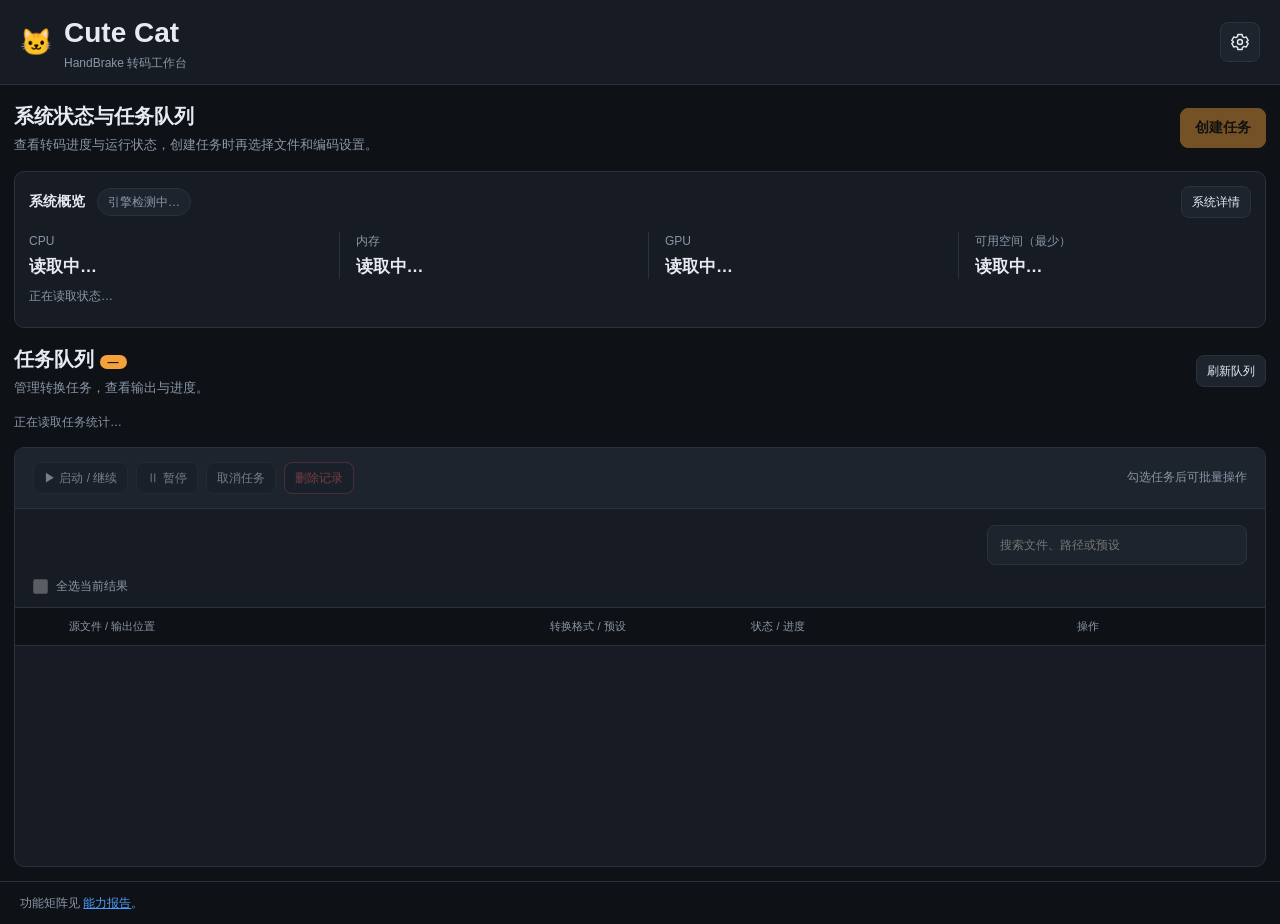
==== commit e529d38f: "feat: expand settings and unify Chinese workbench UI Add categorized settings with revision protecti" ====
--- a/next/web/index.html
+++ b/next/web/index.html
@@ -59,29 +59,71 @@
   </main>
   <footer class="footer"><span>功能矩阵见 <a href="#" id="link-matrix">能力报告</a>。</span><span id="version-tag"></span></footer>
 
-  <dialog id="settings-drawer" class="preset-drawer" aria-labelledby="settings-title">
-    <header class="preset-drawer-header"><h2 id="settings-title">系统设置</h2><button id="btn-close-settings" class="btn" type="button">关闭</button></header>
-    <div class="preset-results">
-      <section class="system-section"><h3>任务调度</h3>
-        <label class="field"><span>并发任务数（1–8）</span><input id="setting-concurrency" type="number" min="1" max="8" step="1" /></label>
-        <label class="check"><input id="setting-auto-start" type="checkbox" /> 新任务自动启动</label>
-        <label class="field"><span>编码超时秒数（0 不限）</span><input id="setting-timeout" type="number" min="0" max="86400" step="1" /></label>
-        <p class="hint">降低并发不会中断正在执行的任务；暂停进程仍占并发名额。恢复原地继续，服务重启后需重新编码。</p>
-      </section>
-      <section class="system-section"><h3>输出默认值</h3>
-        <label class="field"><span>默认输出存储根</span><select id="setting-output-root"></select></label>
-        <label class="field"><span>输出命名模板</span><input id="setting-name-template" type="text" maxlength="240" /></label>
-        <p class="hint">允许 {source}、{encoder}、{preset}、{ext}；例如 converted/{source}-{encoder}.{ext}。相对路径，不自动覆盖同名输出。</p>
-        <button id="btn-name-preview" class="btn btn-small" type="button">预览命名</button><p id="name-preview" class="hint"></p>
-      </section>
-      <section class="system-section"><div class="panel-heading"><h3>编码任务模板</h3><button id="btn-new-template" class="btn btn-small" type="button">新建模板</button></div>
-        <label class="field"><span>默认任务模板</span><select id="setting-default-template"></select></label>
-        <div id="settings-template-list"></div>
-      </section>
-      <p id="settings-message" class="hint" role="status"></p>
+  <dialog id="settings-drawer" class="preset-drawer settings-drawer" aria-labelledby="settings-title">
+    <header class="preset-drawer-header"><div><h2 id="settings-title">设置</h2><p>按你的工作方式安排转换、输出和提醒。</p></div><button id="btn-close-settings" class="btn" type="button">关闭</button></header>
+    <div class="settings-layout">
+      <nav class="settings-nav" aria-label="设置分类">
+        <button type="button" data-settings-section="general" class="active" aria-current="page">常规与界面</button>
+        <button type="button" data-settings-section="output">输出与文件</button>
+        <button type="button" data-settings-section="queue">转换与队列</button>
+        <button type="button" data-settings-section="templates">编码默认值与模板</button>
+        <button type="button" data-settings-section="notifications">完成通知</button>
+        <button type="button" data-settings-section="maintenance">存储与维护</button>
+      </nav>
+      <div class="settings-content" id="settings-content" aria-busy="false">
+        <fieldset id="settings-fields" disabled>
+          <section data-settings-panel="general" class="settings-section">
+            <h3>常规与界面</h3><p class="settings-scope">仅此浏览器 · 保存后立即生效</p>
+            <label class="field"><span>队列刷新频率</span><select id="setting-refresh"><option value="2">每 2 秒</option><option value="5">每 5 秒</option><option value="10">每 10 秒</option><option value="30">每 30 秒</option></select></label>
+            <label class="field"><span>默认队列分类</span><select id="setting-queue-filter"><option value="all">全部</option><option value="pending">待处理</option><option value="active">执行中</option><option value="paused">已暂停</option><option value="completed">已完成</option><option value="issues">失败 / 中断</option><option value="canceled">已取消</option></select></label>
+            <label class="field"><span>任务列表密度</span><select id="setting-density"><option value="standard">标准</option><option value="compact">紧凑</option></select></label>
+            <p class="hint">界面偏好保存在当前浏览器，不改变其他设备或已创建任务。</p>
+          </section>
+          <section data-settings-panel="output" class="settings-section" hidden>
+            <h3>输出与文件</h3><p class="settings-scope">当前服务 · 用于新任务，不改已排队任务</p>
+            <label class="field"><span>默认输出位置</span><select id="setting-output-root"></select></label><p id="setting-root-note" class="hint"></p>
+            <label class="field"><span>输出命名模板</span><input id="setting-name-template" type="text" maxlength="240" /></label>
+            <div class="settings-tokens" aria-label="插入命名占位符"><button class="btn btn-small" type="button" data-name-token="{source}">源文件名</button><button class="btn btn-small" type="button" data-name-token="{encoder}">编码器</button><button class="btn btn-small" type="button" data-name-token="{preset}">预设</button><button class="btn btn-small" type="button" data-name-token="{ext}">扩展名</button></div>
+            <p class="hint">仅存储根内相对路径。例如 converted/{source}-{encoder}.{ext}。</p>
+            <button id="btn-name-preview" class="btn btn-small" type="button">预览命名</button><p id="name-preview" class="settings-example" role="status"></p>
+            <label class="field"><span>同名文件处理</span><select id="setting-collision"><option value="reject">拒绝创建（默认）</option><option value="rename">自动编号：文件名 (1).扩展名</option></select></label>
+            <p class="settings-safety">始终保护源文件；新任务不会覆盖已有输出。同名策略由后端分配，并在发布时再次检查。</p>
+          </section>
+          <section data-settings-panel="queue" class="settings-section" hidden>
+            <h3>转换与队列</h3><p class="settings-scope">当前服务 · 并发立即生效，其余用于新任务</p>
+            <label class="field"><span>同时转换任务数（1–8）</span><input id="setting-concurrency" type="number" min="1" max="8" step="1" /></label><p id="setting-active-slots" class="hint"></p>
+            <label class="check"><input id="setting-auto-start" type="checkbox" /> 新任务自动启动</label>
+            <label class="field"><span>单任务编码超时（秒，0 为不限）</span><input id="setting-timeout" type="number" min="0" max="86400" step="1" /></label>
+            <p class="hint">降低并发不会中断在途任务。暂停进程仍占名额；继续在原进程恢复，服务重启后需重新编码。超时不计暂停时间。</p>
+          </section>
+          <section data-settings-panel="templates" class="settings-section" hidden>
+            <h3>编码默认值与模板</h3><p class="settings-scope">当前服务 · 模板只影响新建任务</p>
+            <label class="field"><span>默认任务模板</span><select id="setting-default-template"></select></label>
+            <div class="actions"><button id="btn-new-template" class="btn" type="button">新建模板</button><button id="btn-export-templates" class="btn" type="button">导出全部</button><button id="btn-import-templates" class="btn" type="button">导入 JSON</button><input id="template-import-file" type="file" accept="application/json,.json" hidden /></div>
+            <p class="hint">通过七标签编辑编码参数；模板不包含源文件、输出路径或凭据。导入会生成新身份，不覆盖现有模板。</p>
+            <p id="template-transfer-message" class="hint" role="status"></p><div id="settings-template-list"></div>
+          </section>
+          <section data-settings-panel="notifications" class="settings-section" hidden>
+            <h3>完成通知</h3><p class="settings-scope">仅此浏览器 · 页面打开期间有效</p>
+            <label class="check"><input id="setting-notify-success" type="checkbox" /> 转换成功时提醒</label><label class="check"><input id="setting-notify-failure" type="checkbox" /> 转换失败 / 中断时提醒</label>
+            <label class="check"><input id="setting-notify-sound" type="checkbox" /> 播放提示音</label><label class="check"><input id="setting-notify-desktop" type="checkbox" /> 使用浏览器系统通知</label>
+            <div class="actions"><button id="btn-notification-permission" type="button" class="btn">允许系统通知</button><button id="btn-test-notification" type="button" class="btn">测试提醒</button><button id="btn-test-sound" type="button" class="btn">测试声音</button></div>
+            <p id="notification-permission" class="hint" role="status"></p><p class="hint">首次打开不重复提醒旧任务；关闭页面后不会推送。声音可能受自动播放限制，通知需要安全地址和浏览器授权。</p>
+          </section>
+          <section data-settings-panel="maintenance" class="settings-section" hidden>
+            <h3>存储与维护</h3><p class="settings-scope">当前服务 · 手动操作，需确认</p>
+            <h4>已配置存储位置</h4><div id="settings-storage-list"></div><p class="hint">存储根由部署配置管理；本页不新增系统路径、不挂载网络共享、不安装驱动。</p>
+            <h4>清理历史记录</h4><label class="field"><span>记录早于</span><select id="cleanup-days"><option value="7">7 天</option><option value="30" selected>30 天</option><option value="90">90 天</option></select></label>
+            <div class="settings-cleanup-statuses"><label class="check"><input type="checkbox" data-cleanup-status="succeeded" checked /> 已完成</label><label class="check"><input type="checkbox" data-cleanup-status="canceled" checked /> 已取消</label><label class="check"><input type="checkbox" data-cleanup-status="failed" /> 失败</label><label class="check"><input type="checkbox" data-cleanup-status="interrupted" /> 已中断</label></div>
+            <div class="actions"><button id="btn-preview-cleanup" type="button" class="btn">预览清理数量</button><button id="btn-confirm-cleanup" type="button" class="btn btn-danger" disabled>确认清理</button></div><p id="cleanup-message" class="hint" role="status"></p>
+            <p class="settings-safety">仅删除已结束任务的记录与日志，不删除任何媒体、模板或预设。运行、等待、排队和暂停任务不清理。</p>
+          </section>
+        </fieldset>
+      </div>
     </div>
-    <footer class="dialog-actions"><button id="btn-save-settings" class="btn btn-primary" type="button">保存设置</button><p class="hint">保存在当前服务数据库中；不会重写部署文件。</p></footer>
-  </dialog>
+    <footer class="settings-footer"><div><p id="settings-message" class="hint" role="status">正在读取设置…</p><p id="settings-dirty" class="hint"></p></div><div class="actions"><button id="btn-reset-settings-section" type="button" class="btn" disabled>恢复本类默认</button><button id="btn-save-settings" class="btn btn-primary" type="button" disabled>保存设置</button></div></footer>
+  </dialog>
+  <div id="completion-notices" class="completion-notices" role="status" aria-live="polite"></div>
 
   <dialog id="system-drawer" class="preset-drawer system-drawer" aria-labelledby="system-drawer-title">
     <header class="preset-drawer-header"><div><h2 id="system-drawer-title">系统详情</h2><p>设备、存储与编解码器检测信息</p></div><button id="btn-close-system" class="btn" type="button">关闭</button></header>
@@ -91,6 +133,8 @@
         <dl id="system-info" class="system-info"></dl>
         <dl id="resource-info" class="system-info resource-info"></dl>
         <details class="status-explanation"><summary>数据来源与采样说明</summary><p id="system-message" class="hint" role="status">正在读取系统状态…</p><p id="resource-message" class="hint" role="status">资源读取中…</p></details>
+        <details class="raw-info"><summary>查看引擎原始诊断</summary><pre id="engine-raw-notes" class="log"></pre></details>
+        <details id="ui-error-details" class="raw-info" hidden><summary>查看最近操作的原始错误</summary><pre id="ui-error-list" class="log"></pre></details>
       </section>
       <section class="system-section" aria-labelledby="storage-title">
         <h3 id="storage-title">存储</h3><div id="disk-status"></div><div id="storage-status" class="storage-status"></div>
@@ -127,7 +171,7 @@
       <section class="panel">
         <h2>源文件</h2>
         <label class="field">
-          <span>存储根</span>
+          <span>存储位置</span>
           <select id="root-select"></select>
         </label>
         <div id="browser" class="browser" aria-label="文件浏览"></div>
@@ -181,7 +225,7 @@
             <input id="output-name" type="text" placeholder="converted/movie.mp4" />
           </label>
           <label class="field">
-            <span>输出存储根</span>
+            <span>输出存储位置</span>
             <select id="output-root-select"></select>
           </label>
         </div>
@@ -190,8 +234,8 @@
         <div class="tab-panel" data-panel="dimensions">
           <h3>尺寸</h3>
           <div class="grid-2">
-            <label class="field"><span>宽度 (-w)</span><input id="dim-width" type="number" min="16" max="8192" step="1" placeholder="auto" /></label>
-            <label class="field"><span>高度 (-l)</span><input id="dim-height" type="number" min="16" max="8192" step="1" placeholder="auto" /></label>
+            <label class="field"><span>宽度（像素）</span><input id="dim-width" type="number" min="16" max="8192" step="1" placeholder="自动" /></label>
+            <label class="field"><span>高度（像素）</span><input id="dim-height" type="number" min="16" max="8192" step="1" placeholder="自动" /></label>
           </div>
           <label class="field"><span>裁剪模式</span>
             <select id="dim-crop-mode">
@@ -206,14 +250,14 @@
             <label class="field"><span>左</span><input id="crop-left" type="number" min="0" max="4096" step="1" /></label>
             <label class="field"><span>右</span><input id="crop-right" type="number" min="0" max="4096" step="1" /></label>
           </div>
-          <label class="field"><span>变形 (Anamorphic)</span>
+          <label class="field"><span>像素宽高比</span>
             <select id="dim-anamorphic">
               <option value="auto">自动</option>
               <option value="none">关闭</option>
               <option value="loose">宽松</option>
             </select>
           </label>
-          <label class="field"><span>尺寸对齐倍数（Modulus）</span>
+          <label class="field"><span>尺寸对齐倍数</span>
             <select id="dim-modulus">
               <option value="">默认</option>
               <option value="2">2</option>
@@ -228,7 +272,7 @@
         <!-- Filters -->
         <div class="tab-panel" data-panel="filters">
           <h3>滤镜</h3>
-          <label class="field"><span>去隔行 (Deinterlace)</span>
+          <label class="field"><span>去隔行</span>
             <select id="flt-deinterlace">
               <option value="off">关闭</option>
               <option value="skip-spatial">Yadif（跳过空间检查）</option>
@@ -236,14 +280,14 @@
               <option value="bob">Bob（双倍帧率）</option>
             </select>
           </label>
-          <label class="field"><span>降噪 (Denoise)</span>
+          <label class="field"><span>降噪</span>
             <select id="flt-denoise">
               <option value="off">关闭</option>
               <option value="nlmeans">NLMeans</option>
               <option value="hqdn3d">HQDN3D</option>
             </select>
           </label>
-          <label class="field"><span>反电视电影 (Detelecine)</span>
+          <label class="field"><span>还原电影帧率</span>
             <select id="flt-detelecine">
               <option value="off">关闭</option>
               <option value="default">默认</option>
@@ -260,39 +304,39 @@
           <div class="grid-2">
             <label class="check"><input id="flt-grayscale" type="checkbox" /> 灰度</label>
             <label class="check"><input id="flt-hflip" type="checkbox" /> 水平翻转</label>
-            <label class="check"><input id="flt-chroma" type="checkbox" /> Chroma Smooth</label>
-            <label class="check"><input id="flt-lapsharp" type="checkbox" /> Lapsharp</label>
-            <label class="check"><input id="flt-unsharp" type="checkbox" /> Unsharp</label>
+            <label class="check"><input id="flt-chroma" type="checkbox" /> 色度平滑</label>
+            <label class="check"><input id="flt-lapsharp" type="checkbox" /> 拉普拉斯锐化</label>
+            <label class="check"><input id="flt-unsharp" type="checkbox" /> 非锐化掩模</label>
           </div>
         </div>
 
         <!-- Video -->
         <div class="tab-panel" data-panel="video">
           <h3>视频</h3>
-          <label class="field"><span>编码器 (-e)</span>
+          <label class="field"><span>视频编码器</span>
             <select id="video-encoder"></select>
           </label>
           <label class="field"><span>质量类型</span>
             <select id="video-quality-type"></select>
           </label>
           <div class="grid-2">
-            <label class="field"><span>质量 / RF (-q)</span><input id="video-quality" type="number" step="0.5" min="0" max="63" value="22" /></label>
-            <label class="field"><span>码率 kbps (-b)</span><input id="video-bitrate" type="number" min="1" max="500000" step="1" placeholder="码率模式必填" /></label>
-          </div>
-          <p class="hint">两遍仅用于码率模式，Turbo 仅用于两遍。无损仅支持 x264/x265 编码器模式，不保证源像素全流程无损。</p>
-          <p class="hint">预设、Tune、Profile、Level 为协议选项，并非逐编码器能力探测；预校验不证明所有组合可编码。任务预设未修改的控件不会覆盖继承值。</p>
-          <div class="grid-2">
-            <label class="field"><span>编码器预设</span><select id="video-preset"></select></label>
-            <label class="field"><span>Tune</span><select id="video-tune"></select></label>
-          </div>
-          <div class="grid-2">
-            <label class="field"><span>编码配置（Profile）</span><select id="video-profile"></select></label>
-            <label class="field"><span>Level</span><select id="video-level"></select></label>
-          </div>
-          <div class="grid-2">
-            <label class="field"><span>帧率 (-r)</span><select id="video-framerate"></select></label>
+            <label class="field"><span>质量（RF）</span><input id="video-quality" type="number" step="0.5" min="0" max="63" value="22" /></label>
+            <label class="field"><span>码率（kbps）</span><input id="video-bitrate" type="number" min="1" max="500000" step="1" placeholder="码率模式必填" /></label>
+          </div>
+          <p class="hint">两遍仅用于码率模式，快速首遍仅用于两遍。无损仅支持 x264/x265 编码器模式，不保证源像素全流程无损。</p>
+          <p class="hint">编码速度、画面调优、编码档次、编码级别为协议选项，并非逐编码器能力探测；预校验不证明所有组合可编码。任务预设未修改的控件不会覆盖继承值。</p>
+          <div class="grid-2">
+            <label class="field"><span>编码速度</span><select id="video-preset"></select></label>
+            <label class="field"><span>画面调优</span><select id="video-tune"></select></label>
+          </div>
+          <div class="grid-2">
+            <label class="field"><span>编码档次</span><select id="video-profile"></select></label>
+            <label class="field"><span>编码级别</span><select id="video-level"></select></label>
+          </div>
+          <div class="grid-2">
+            <label class="field"><span>帧率（帧/秒）</span><select id="video-framerate"></select></label>
             <label class="check"><input id="video-two-pass" type="checkbox" /> 两遍编码</label>
-            <label class="check"><input id="video-turbo" type="checkbox" /> Turbo 首遍</label>
+            <label class="check"><input id="video-turbo" type="checkbox" /> 快速首遍</label>
           </div>
         </div>
 
@@ -307,7 +351,7 @@
         <div class="tab-panel" data-panel="subtitles">
           <h3>字幕</h3>
           <p class="hint">当前界面选择首条源字幕或外语搜索；所选列表序号为 1。源字幕与外挂 SRT 最多各占同一个烧录/默认位置，不能双重指定。预校验不检查源轨是否存在。</p>
-          <label class="field"><span>行为 (--subtitle)</span>
+          <label class="field"><span>字幕处理</span>
             <select id="sub-behavior"></select>
           </label>
           <label class="field"><span>源字幕烧录序号（所选列表，从 1 起）</span><input id="sub-burn" type="number" min="1" placeholder="无" /></label>
@@ -340,8 +384,8 @@
 
       <section id="spec-validation" class="validation-result" hidden aria-label="参数预校验结果">
         <strong id="validation-message" role="status" aria-live="polite"></strong>
-        <p class="hint">仅校验参数结构、预设解析和 CLI 映射；不检查路径/附属文件是否存在、源轨、硬件准入或实际编码。不创建任务。加入队列仍会完整复验。</p>
-        <details id="validation-details" hidden><summary>查看提交参数与 CLI 参数数组</summary><pre id="validation-json"></pre></details>
+        <p class="hint">仅校验参数结构、预设解析和命令行映射；不检查路径/附属文件是否存在、源轨、硬件准入或实际编码。不创建任务。加入队列仍会完整复验。</p>
+        <details id="validation-details" hidden><summary>查看原始提交参数与命令行参数</summary><pre id="validation-json"></pre></details>
       </section>
     </section>
     <footer class="dialog-actions">
@@ -358,7 +402,7 @@
   <dialog id="preset-drawer" class="preset-drawer" aria-labelledby="preset-drawer-title" aria-describedby="preset-drawer-help">
     <header class="preset-drawer-header">
       <div><h2 id="preset-drawer-title">选择预设</h2><p id="preset-drawer-help">按分类浏览，点击卡片选择预设。</p></div>
-      <button id="btn-close-presets" class="btn btn-ghost" type="button" aria-label="关闭预设抽屉">关闭 ✕</button>
+      <button id="btn-close-presets" class="btn" type="button" aria-label="关闭预设抽屉">关闭</button>
     </header>
     <div class="preset-toolbar">
       <div class="preset-sources" role="group" aria-label="预设来源">
@@ -379,7 +423,7 @@
   <dialog id="encoder-drawer" class="preset-drawer encoder-drawer" aria-labelledby="encoder-drawer-title" aria-describedby="encoder-drawer-help">
     <header class="preset-drawer-header">
       <div><h2 id="encoder-drawer-title">选择编码器</h2><p id="encoder-drawer-help">查看编码方式与当前环境状态，再选择编码器。</p></div>
-      <button id="btn-close-encoders" class="btn btn-ghost" type="button" aria-label="关闭编码器抽屉">关闭 ✕</button>
+      <button id="btn-close-encoders" class="btn" type="button" aria-label="关闭编码器抽屉">关闭</button>
     </header>
     <div class="preset-toolbar">
       <div class="preset-search-row">
@@ -394,12 +438,13 @@
     <footer class="preset-drawer-footer"><span id="encoder-result-count" role="status" aria-live="polite"></span><span>选用后返回设置 · Esc 关闭</span></footer>
   </dialog>
 
-  <dialog id="matrix-dialog">
-    <h3>功能矩阵</h3>
-    <table id="matrix-table"><thead><tr><th>能力</th><th>状态</th><th>说明</th></tr></thead><tbody></tbody></table>
-    <button class="btn" id="btn-close-matrix" type="button">关闭</button>
-  </dialog>
-
+  <dialog id="matrix-dialog" class="task-dialog" aria-labelledby="matrix-title">
+    <header class="dialog-heading"><div><h2 id="matrix-title">能力报告</h2><p>已实现与已验证分开报告，实际兼容性以任务结果为准。</p></div><button class="btn" id="btn-close-matrix" type="button">关闭</button></header>
+    <section class="dialog-body"><table id="matrix-table"><thead><tr><th>能力</th><th>状态</th><th>说明</th></tr></thead><tbody></tbody></table></section>
+  </dialog>
+
+  <script src="/assets/ui-text.js"></script>
+  <script src="/assets/settings.js"></script>
   <script src="./app.js"></script>
 </body>
 </html>
--- a/next/web/styles.css
+++ b/next/web/styles.css
@@ -11,6 +11,10 @@
   --ok: #4cc38a;
   --warn: #d9a441;
   --radius: 10px;
+  --control-radius: 8px;
+  --control-height: 40px;
+  --control-small: 32px;
+  --field-gap: 16px;
 }
 
 * { box-sizing: border-box; }
@@ -119,9 +123,9 @@
 }
 
 /* ---- fields ---- */
-.field { display: flex; flex-direction: column; min-width:0; gap: 4px; margin-bottom: 10px; font-size: 13px; }
+.field { display: flex; flex-direction: column; min-width:0; gap: 4px; margin-bottom: var(--field-gap); font-size: 13px; }
 .field > span, .choice-field > legend { color: var(--muted); font-size: 12px; }
-.choice-field { margin:0 0 10px; padding:0; border:0; }
+.choice-field { margin:0 0 var(--field-gap); padding:0; border:0; }
 .choice-field > legend { padding:0; margin-bottom:6px; }
 .choice-control { min-width:0; }
 .choice-tags, .choice-segment { display:flex; flex-wrap:wrap; gap:6px; }
@@ -129,7 +133,7 @@
 .choice-option { position:relative; display:flex; min-width:0; max-width:100%; cursor:pointer; }
 .choice-segment .choice-option { flex:1 1 auto; }
 .choice-option input { position:absolute; width:1px; height:1px; opacity:0; margin:0; }
-.choice-option > span { display:block; width:100%; padding:7px 12px; border:1px solid var(--line); border-radius:7px; background:var(--panel-2); color:var(--muted); overflow-wrap:anywhere; text-align:center; }
+.choice-option > span { display:flex; align-items:center; justify-content:center; min-height:var(--control-height); width:100%; padding:8px 12px; border:1px solid var(--line); border-radius:var(--control-radius); background:var(--panel-2); color:var(--muted); overflow-wrap:anywhere; text-align:center; }
 .choice-segment .choice-option > span { border-color:transparent; background:transparent; }
 .choice-option:hover > span { border-color:var(--accent-2); color:var(--text); }
 .choice-option input:checked + span { color:var(--accent); border-color:var(--accent); background:rgba(242,161,59,.1); }
@@ -138,7 +142,7 @@
 .choice-empty { color:var(--muted); padding:8px 0; }
 select, input[type="text"], input[type="number"], input[type="search"] {
   background: var(--panel-2); color: var(--text); border: 1px solid var(--line);
-  border-radius: 8px; padding: 7px 9px; font: inherit; width: 100%;
+  border-radius: var(--control-radius); min-height:var(--control-height); padding: 9px 12px; font: inherit; width: 100%;
 }
 select:focus, input:focus { outline: 2px solid var(--accent-2); outline-offset: 1px; }
 .grid-2 { display: grid; grid-template-columns: 1fr 1fr; gap: 10px; }
@@ -148,7 +152,15 @@
 }
 .check { display: flex; align-items: center; gap: 6px; font-size: 13px; color: var(--text); }
 .check input { width: auto; }
-.hint { color: var(--muted); font-size: 12px; margin: 4px 0; }
+.hint { color: var(--muted); font-size: 12px; line-height:1.65; margin: 6px 0; overflow-wrap:anywhere; }
+.hint:empty { display:none; }
+input[type=checkbox] { width:16px; height:16px; margin:0; accent-color:var(--accent); cursor:pointer; flex-shrink:0; }
+.check { min-height:32px; align-items:flex-start; padding:6px 0; }
+.check input { margin-top:2px; }
+:where(button,input,select,textarea):focus-visible { outline:2px solid var(--accent-2); outline-offset:2px; }
+fieldset:disabled .choice-option > span { opacity:.45; cursor:not-allowed; }
+.ui-message-error { color:var(--danger); }
+.ui-message-success { color:var(--ok); }
 
 /* ---- parameter validation ---- */
 .validation-result { border:1px solid var(--line); border-left:3px solid var(--accent-2); border-radius:var(--radius); background:var(--panel); padding:12px 14px; min-width:0; }
@@ -189,7 +201,7 @@
 .tab-panels { background: var(--panel); border: 1px solid var(--line); border-top: none; border-radius: 0 0 var(--radius) var(--radius); padding: 16px; }
 .tab-panel { display: none; }
 .tab-panel.active { display: block; }
-.tab-panel h3 { margin-bottom: 12px; font-size: 14px; color: var(--accent); }
+.tab-panel h3 { margin-bottom:16px; font-size:16px; color:var(--text); }
 
 /* ---- source summary ---- */
 .source-summary {
@@ -206,14 +218,14 @@
 .actions-tight { margin-top: 8px; }
 .btn {
   background: var(--panel-2); color: var(--text); border: 1px solid var(--line);
-  border-radius: 8px; padding: 8px 14px; cursor: pointer; font: inherit;
+  border-radius: var(--control-radius); min-height:var(--control-height); padding: 8px 14px; cursor: pointer; font: inherit; line-height:1.5;
 }
 .btn:hover:not(:disabled) { border-color: var(--accent-2); }
 .btn:disabled { opacity: .45; cursor: not-allowed; }
 .btn-primary { background: var(--accent); color: #1a1206; border-color: var(--accent); font-weight: 650; }
 .btn-danger { background: transparent; color: var(--danger); border-color: rgba(224,92,92,.5); }
 .btn-ghost { background: transparent; }
-.btn-small { padding: 4px 8px; font-size: 12px; }
+.btn-small { min-height:var(--control-small); padding: 6px 10px; font-size: 12px; }
 
 /* ---- conversion queue ---- */
 .sr-only { position:absolute; width:1px; height:1px; padding:0; margin:-1px; overflow:hidden; clip:rect(0,0,0,0); white-space:nowrap; border:0; }
@@ -227,7 +239,7 @@
 .queue-filters { display:flex; flex-wrap:wrap; gap:4px; }
 .queue-filter { display:flex; align-items:center; gap:7px; border:1px solid transparent; border-radius:6px; padding:6px 9px; font:inherit; font-size:12px; color:var(--muted); background:transparent; cursor:pointer; }
 .queue-filter:hover { color:var(--text); background:var(--panel-2); }
-.queue-filter.active { color:var(--text); border-color:var(--line); background:var(--panel-2); }
+.queue-filter.active { color:var(--accent); border-color:var(--accent); background:var(--panel-2); }
 .queue-filter-count { font-size:11px; font-variant-numeric:tabular-nums; opacity:.75; }
 .queue-filter.active .queue-filter-count { color:var(--accent); opacity:1; }
 .queue-search { flex:0 1 260px; min-width:180px; }
@@ -347,8 +359,46 @@
 .detail-section { border-top:1px solid var(--line); margin-top:24px; padding-top:16px; }
 .detail-section summary { cursor:pointer; margin-bottom:12px; }
 .job-detail { margin-top:24px; }
+dialog.preset-drawer.settings-drawer { width:min(960px,100vw); }
+.settings-layout { display:grid; grid-template-columns:190px minmax(0,1fr); flex:1; min-height:0; border-top:1px solid var(--line); }
+.settings-nav { padding:16px 12px; border-right:1px solid var(--line); display:flex; flex-direction:column; gap:6px; overflow:auto; }
+.settings-nav button { text-align:left; padding:12px; border:1px solid transparent; border-radius:8px; color:var(--muted); background:transparent; font:inherit; cursor:pointer; }
+.settings-nav button.active { color:var(--accent); background:var(--panel-2); border-color:var(--accent); }
+.settings-content { padding:24px; overflow:auto; min-width:0; }
+.settings-content #settings-fields { margin:0; padding:0; border:0; min-width:0; }
+.settings-section h3 { font-size:18px; }
+.settings-section h4 { margin:24px 0 12px; }
+.settings-scope { font-size:12px; color:var(--accent-2); margin:6px 0 24px; }
+.settings-section .field { margin-bottom:var(--field-gap); }
+.settings-section .check { margin:12px 0; }
+.settings-tokens, .settings-cleanup-statuses { display:flex; gap:8px; flex-wrap:wrap; }
+.settings-example { font-size:13px; color:var(--accent-2); padding:12px; border:1px solid var(--line); background:var(--bg); border-radius:8px; overflow-wrap:anywhere; min-height:44px; }
+.settings-safety { color:var(--muted); font-size:12px; line-height:1.7; border-left:2px solid var(--warn); padding-left:12px; margin:20px 0; }
+.settings-footer { display:flex; align-items:center; justify-content:space-between; gap:16px; padding:14px 24px; border-top:1px solid var(--line); }
+.settings-footer .hint { margin:0; }
+.settings-footer > div { min-width:0; }
+#settings-dirty { color:var(--warn); }
+.completion-notices { position:fixed; bottom:20px; right:20px; z-index:100; max-width:min(360px,calc(100vw - 32px)); display:flex; flex-direction:column; gap:8px; }
+.completion-notice { padding:12px 16px; background:var(--panel-2); border:1px solid var(--line); border-left:3px solid var(--ok); border-radius:8px; overflow-wrap:anywhere; }
+.completion-notice.failed { border-left-color:var(--danger); }
+body.queue-compact .job-list .queue-job { padding-top:10px; padding-bottom:10px; }
+@media(max-width:620px) {
+  .settings-layout { grid-template-columns:minmax(0,1fr); grid-template-rows:auto minmax(0,1fr); }
+  .settings-nav { flex-direction:row; padding:8px 16px; border-right:0; border-bottom:1px solid var(--line); }
+  .settings-nav button { flex-shrink:0; padding:10px; white-space:nowrap; }
+  .settings-content { padding:20px 16px; }
+  .settings-footer { flex-wrap:wrap; padding:12px 16px; }
+  .settings-footer .actions { width:100%; display:flex; }
+  .settings-footer .actions .btn { flex:1; }
+}
 .template-row { border-bottom:1px solid var(--line); padding:12px 0; }
-.template-row .btn { margin-right:8px; }
+.template-row .actions { margin-top:10px; }
+.template-row > strong { display:block; overflow-wrap:anywhere; }
+.raw-info { margin:10px 0; color:var(--muted); font-size:12px; }
+.raw-info summary { cursor:pointer; color:var(--accent-2); }
+.raw-info p, .raw-info pre { white-space:pre-wrap; overflow-wrap:anywhere; }
+.ui-empty { padding:24px 16px; border:1px dashed var(--line); border-radius:var(--radius); color:var(--muted); font-size:13px; line-height:1.65; text-align:center; }
+.preset-original { display:block; color:var(--muted); font-size:11px; overflow-wrap:anywhere; }
 dialog.preset-drawer.create-drawer { width:min(960px,100vw); }
 .create-drawer .dialog-body { flex:1; }
 .status-paused,.status-waiting { color:var(--warn); }
@@ -368,7 +418,7 @@
 dialog.preset-drawer { position:fixed; inset:0 0 0 auto; margin:0; width:min(760px, 100vw); max-width:100vw; height:100dvh; max-height:100dvh; padding:0; border:0; border-left:1px solid var(--line); border-radius:0; box-shadow:-16px 0 60px rgba(0,0,0,.3); }
 .preset-drawer[open] { display:flex; flex-direction:column; animation:preset-slide-in .2s ease-out; }
 .preset-drawer::backdrop { background:rgba(0,0,0,.65); }
-.preset-drawer-header { display:flex; align-items:flex-start; justify-content:space-between; gap:16px; padding:22px 24px 16px; }
+.preset-drawer-header { display:flex; align-items:flex-start; justify-content:space-between; gap:16px; padding:20px 24px; flex-shrink:0; border-bottom:1px solid var(--line); }
 .preset-drawer-header h2 { font-size:22px; }
 .preset-drawer-header p { margin:6px 0 0; color:var(--muted); font-size:13px; }
 .preset-drawer-header .btn { flex-shrink:0; }
@@ -390,6 +440,9 @@
 .preset-card-grid { display:grid; grid-template-columns:repeat(2, minmax(0,1fr)); gap:10px; }
 .preset-card { display:flex; flex-direction:column; gap:10px; min-width:0; padding:16px; border:1px solid var(--line); border-radius:10px; color:var(--text); background:var(--panel-2); font:inherit; text-align:left; cursor:pointer; overflow-wrap:anywhere; transition:border-color .15s, background .15s; }
 .preset-card:hover { border-color:var(--accent-2); }
+.preset-card-entry { display:flex; flex-direction:column; min-width:0; }
+.preset-card-entry .preset-card { width:100%; flex:1; }
+.preset-card-entry .raw-info { margin:8px 4px; }
 .preset-card.selected { border-color:var(--accent); background:rgba(242,161,59,.08); }
 .preset-card-top { display:flex; align-items:flex-start; justify-content:space-between; gap:8px; }
 .preset-card-top strong { font-size:14px; }
@@ -476,12 +529,12 @@
 dialog.task-dialog { width:min(1040px, calc(100vw - 40px)); max-width:none; max-height:calc(100dvh - 40px); padding:0; overflow:hidden; }
 dialog.task-dialog[open] { display:flex; flex-direction:column; }
 dialog.file-picker { width:min(700px, calc(100vw - 40px)); }
-.dialog-heading { display:flex; align-items:flex-start; justify-content:space-between; gap:16px; padding:18px 22px; border-bottom:1px solid var(--line); flex-shrink:0; }
+.dialog-heading { display:flex; align-items:flex-start; justify-content:space-between; gap:16px; padding:20px 24px; border-bottom:1px solid var(--line); flex-shrink:0; }
 .dialog-heading h2 { font-size:22px; }
 .dialog-heading p { margin:4px 0 0; color:var(--muted); font-size:13px; }
 .dialog-heading .btn { flex-shrink:0; }
-.dialog-body { min-height:0; overflow:auto; overscroll-behavior:contain; padding:18px 22px; }
-.dialog-actions { padding:12px 22px; border-top:1px solid var(--line); flex-shrink:0; }
+.dialog-body { min-height:0; overflow:auto; overscroll-behavior:contain; padding:20px 24px; }
+.dialog-actions { padding:14px 24px; border-top:1px solid var(--line); flex-shrink:0; }
 .dialog-actions .actions { margin-top:4px; }
 #create-message, #browser-message, #queue-message, #detail-message { overflow-wrap:anywhere; }
 button:focus-visible { outline:2px solid var(--accent-2); outline-offset:2px; }
@@ -495,8 +548,16 @@
 }
 
 #matrix-table { width: 100%; border-collapse: collapse; margin: 12px 0; font-size: 13px; }
-#matrix-table th, #matrix-table td { text-align: left; padding: 6px 8px; border-bottom: 1px solid var(--line); vertical-align: top; }
-.feat-implemented { color: var(--ok); }
+#matrix-table th, #matrix-table td { text-align:left; padding:12px; border-bottom:1px solid var(--line); vertical-align:top; line-height:1.65; overflow-wrap:anywhere; }
+#matrix-table td:nth-child(2) { white-space:nowrap; }
+@media(max-width:620px) {
+  #matrix-table, #matrix-table tbody, #matrix-table tr, #matrix-table td { display:block; width:100%; }
+  #matrix-table thead { display:none; }
+  #matrix-table tr { padding:12px 0; border-bottom:1px solid var(--line); }
+  #matrix-table td { padding:4px 0; border:0; }
+  #matrix-table td:first-child { font-weight:600; }
+}
+.feat-implemented, .feat-verified { color: var(--ok); }
 .feat-unverified { color: var(--warn); }
 .feat-blocked { color: var(--danger); }
 .feat-disabled { color: var(--muted); }
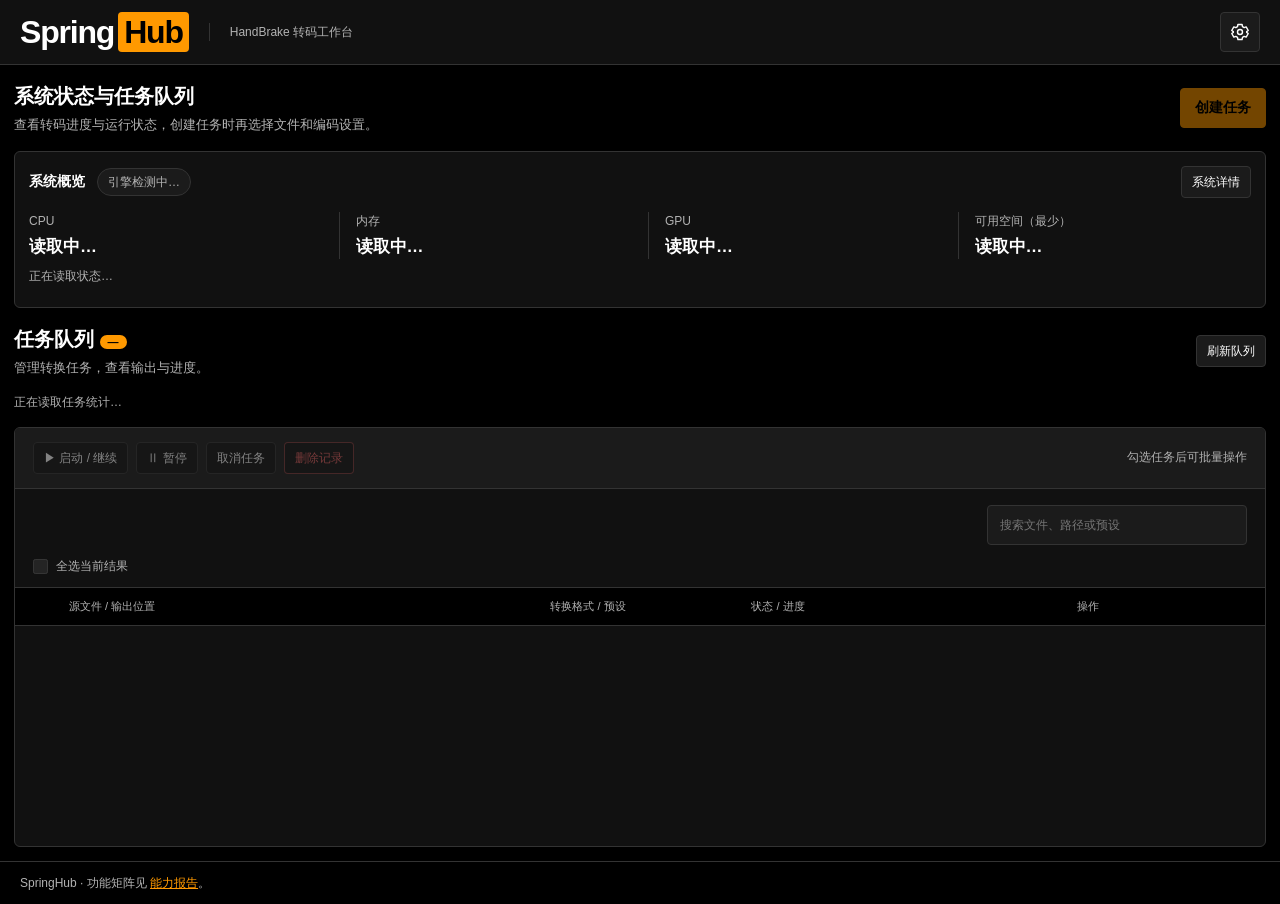
==== commit 0fe2339c: "feat: rebrand as SpringHub with black and orange theme Replace the public wordmark, favicon, notific" ====
--- a/next/web/index.html
+++ b/next/web/index.html
@@ -3,17 +3,16 @@
 <head>
   <meta charset="utf-8" />
   <meta name="viewport" content="width=device-width, initial-scale=1" />
-  <title>Cute Cat · HandBrake 工作台</title>
+  <title>SpringHub · HandBrake 工作台</title>
+  <meta name="theme-color" content="#000000" />
+  <link rel="icon" type="image/svg+xml" href="/assets/brand.svg" />
   <link rel="stylesheet" href="./styles.css" />
 </head>
 <body>
   <header class="topbar">
     <div class="brand">
-      <span class="logo">🐱</span>
-      <div>
-        <h1>Cute Cat</h1>
-        <p class="subtitle">HandBrake 转码工作台</p>
-      </div>
+      <h1 class="brand-wordmark" aria-label="SpringHub"><span class="brand-spring">Spring</span><span class="brand-hub">Hub</span></h1>
+      <p class="subtitle">HandBrake 转码工作台</p>
     </div>
     <button id="btn-open-settings" class="btn btn-icon" type="button" title="系统设置" aria-label="系统设置" aria-haspopup="dialog" aria-controls="settings-drawer">
       <svg width="20" height="20" viewBox="0 0 24 24" fill="none" stroke="currentColor" stroke-width="1.7" stroke-linecap="round" stroke-linejoin="round" aria-hidden="true" focusable="false"><path d="M9.5 3h5l.5 2.5 2 1.2 2.4-.8 2.5 4.3-1.9 1.3v1l1.9 1.3-2.5 4.3-2.4-.8-2 1.2-.5 2.5h-5L9 18.5l-2-1.2-2.4.8-2.5-4.3L4 12.5v-1l-1.9-1.3 2.5-4.3 2.4.8 2-1.2L9.5 3Z"/><circle cx="12" cy="12" r="3"/></svg>
@@ -57,7 +56,7 @@
       </section>
     </section>
   </main>
-  <footer class="footer"><span>功能矩阵见 <a href="#" id="link-matrix">能力报告</a>。</span><span id="version-tag"></span></footer>
+  <footer class="footer"><span>SpringHub · 功能矩阵见 <a href="#" id="link-matrix">能力报告</a>。</span><span id="version-tag"></span></footer>
 
   <dialog id="settings-drawer" class="preset-drawer settings-drawer" aria-labelledby="settings-title">
     <header class="preset-drawer-header"><div><h2 id="settings-title">设置</h2><p>按你的工作方式安排转换、输出和提醒。</p></div><button id="btn-close-settings" class="btn" type="button">关闭</button></header>
--- a/next/web/styles.css
+++ b/next/web/styles.css
@@ -1,17 +1,21 @@
 :root {
-  --bg: #0e1116;
-  --panel: #171c24;
-  --panel-2: #1e242e;
-  --line: #2a323d;
-  --text: #e6ebf2;
-  --muted: #8a97a8;
-  --accent: #f2a13b;
-  --accent-2: #4f9cf9;
+  color-scheme: dark;
+  --bg: #000000;
+  --panel: #111111;
+  --panel-2: #1b1b1b;
+  --line: #333333;
+  --text: #ffffff;
+  --muted: #b3b3b3;
+  --accent: #ff9900;
+  --accent-2: #ff9900;
+  --accent-hover: #ffad33;
+  --accent-soft: rgba(255,153,0,.12);
+  --track: #303030;
   --danger: #e05c5c;
   --ok: #4cc38a;
   --warn: #d9a441;
-  --radius: 10px;
-  --control-radius: 8px;
+  --radius: 6px;
+  --control-radius: 4px;
   --control-height: 40px;
   --control-small: 32px;
   --field-gap: 16px;
@@ -67,9 +71,16 @@
   padding: 12px 20px; background: var(--panel); border-bottom: 1px solid var(--line);
   position: sticky; top: 0; z-index: 10;
 }
-.brand { display: flex; align-items: center; gap: 12px; }
-.logo { font-size: 26px; }
-.subtitle { margin: 0; color: var(--muted); font-size: 12px; }
+.brand { display:flex; align-items:center; gap:20px; min-width:0; }
+.brand-wordmark { display:inline-flex; align-items:center; gap:4px; font-family:Arial,Helvetica,sans-serif; font-size:32px; line-height:1; font-weight:800; letter-spacing:-1.2px; white-space:nowrap; }
+.brand-spring { color:var(--text); }
+.brand-hub { display:inline-block; padding:4px 6px; border-radius:4px; background:var(--accent); color:#000; }
+.subtitle { margin:0; color:var(--muted); font-size:12px; padding-left:20px; border-left:1px solid var(--line); }
+@media(max-width:620px) {
+  .brand { flex-direction:column; align-items:flex-start; gap:7px; }
+  .brand-wordmark { font-size:28px; }
+  .subtitle { border:0; padding:0; font-size:11px; }
+}
 .btn.btn-icon { display:inline-flex; align-items:center; justify-content:center; width:40px; height:40px; padding:0; flex-shrink:0; }
 .btn-icon svg { display:block; }
 .system-overview-title { display:flex; align-items:center; flex-wrap:wrap; gap:8px 12px; min-width:0; }
@@ -82,7 +93,7 @@
 .pill-ok { color: var(--ok); border-color: rgba(76,195,138,.4); }
 .pill-bad { color: var(--danger); border-color: rgba(224,92,92,.4); }
 .pill-warn { color: var(--warn); border-color: rgba(217,164,65,.4); }
-.pill-running { color: var(--accent-2); border-color: rgba(79,156,249,.4); }
+.pill-running { color: var(--accent-2); border-color: rgba(255,153,0,.4); }
 
 .banner {
   padding: 10px 20px; font-size: 13px;
@@ -118,7 +129,7 @@
 }
 .panel h2 { font-size: 14px; margin-bottom: 10px; display: flex; align-items: center; gap: 8px; }
 .badge {
-  background: var(--accent); color: #1a1206; border-radius: 999px;
+  background: var(--accent); color: #000000; border-radius: 999px;
   padding: 1px 8px; font-size: 11px; font-weight: 700;
 }
 
@@ -129,14 +140,14 @@
 .choice-field > legend { padding:0; margin-bottom:6px; }
 .choice-control { min-width:0; }
 .choice-tags, .choice-segment { display:flex; flex-wrap:wrap; gap:6px; }
-.choice-segment { gap:0; padding:3px; background:var(--bg); border:1px solid var(--line); border-radius:9px; }
+.choice-segment { gap:0; padding:3px; background:var(--bg); border:1px solid var(--line); border-radius:var(--radius); }
 .choice-option { position:relative; display:flex; min-width:0; max-width:100%; cursor:pointer; }
 .choice-segment .choice-option { flex:1 1 auto; }
 .choice-option input { position:absolute; width:1px; height:1px; opacity:0; margin:0; }
 .choice-option > span { display:flex; align-items:center; justify-content:center; min-height:var(--control-height); width:100%; padding:8px 12px; border:1px solid var(--line); border-radius:var(--control-radius); background:var(--panel-2); color:var(--muted); overflow-wrap:anywhere; text-align:center; }
 .choice-segment .choice-option > span { border-color:transparent; background:transparent; }
 .choice-option:hover > span { border-color:var(--accent-2); color:var(--text); }
-.choice-option input:checked + span { color:var(--accent); border-color:var(--accent); background:rgba(242,161,59,.1); }
+.choice-option input:checked + span { color:var(--accent); border-color:var(--accent); background:var(--accent-soft); }
 .choice-option input:focus-visible + span { outline:2px solid var(--accent-2); outline-offset:2px; }
 .choice-option input:disabled + span { opacity:.45; cursor:not-allowed; }
 .choice-empty { color:var(--muted); padding:8px 0; }
@@ -174,7 +185,7 @@
 @media (max-width:620px) { .actions .btn { flex:1 1 130px; } }
 
 /* ---- file browser ---- */
-.browser { max-height: 300px; overflow: auto; border: 1px solid var(--line); border-radius: 8px; }
+.browser { max-height: 300px; overflow: auto; border: 1px solid var(--line); border-radius: var(--control-radius); }
 .browser .entry {
   display: flex; justify-content: space-between; gap: 8px; padding: 9px 10px;
   width:100%; background:transparent; color:var(--text); text-align:left; font:inherit;
@@ -222,7 +233,9 @@
 }
 .btn:hover:not(:disabled) { border-color: var(--accent-2); }
 .btn:disabled { opacity: .45; cursor: not-allowed; }
-.btn-primary { background: var(--accent); color: #1a1206; border-color: var(--accent); font-weight: 650; }
+.btn-primary { background:var(--accent); color:#000000; border-color:var(--accent); font-weight:700; }
+.btn-primary:hover:not(:disabled) { background:var(--accent-hover); border-color:var(--accent-hover); }
+::selection { color:#000; background:var(--accent); }
 .btn-danger { background: transparent; color: var(--danger); border-color: rgba(224,92,92,.5); }
 .btn-ghost { background: transparent; }
 .btn-small { min-height:var(--control-small); padding: 6px 10px; font-size: 12px; }
@@ -253,18 +266,18 @@
 .job-list .queue-job { display:grid; margin:0; padding:18px; border-bottom:1px solid var(--line); border-left:3px solid transparent; }
 .job-list .queue-job:last-child { border-bottom:0; }
 .queue-job:hover { background:rgba(255,255,255,.025); }
-.job-list .queue-job.checked { background:rgba(79,156,249,.07); }
+.job-list .queue-job.checked { background:var(--accent-soft); }
 .job-list .status-row-running, .job-list .status-row-probing, .job-list .status-row-finalizing { border-left-color:var(--accent-2); }
 .job-list .status-row-failed, .job-list .status-row-interrupted { border-left-color:var(--danger); }
 .job-select { display:flex; align-items:center; justify-content:center; align-self:stretch; cursor:pointer; }
 .queue-file { display:flex; align-items:center; gap:14px; width:100%; min-width:0; padding:0; text-align:left; border:0; background:transparent; color:var(--text); font:inherit; cursor:pointer; }
 .queue-file:hover strong, .queue-file.active strong { color:var(--accent-2); }
-.job-format-icon { display:flex; align-items:center; justify-content:center; flex-shrink:0; position:relative; width:44px; height:52px; background:var(--panel-2); border:1px solid #40536b; border-radius:4px 10px 4px 4px; font-size:11px; font-weight:700; color:#a9c9f3; }
-.job-format-icon:before { content:''; position:absolute; top:0; right:0; width:9px; height:9px; border-left:1px solid #40536b; border-bottom:1px solid #40536b; }
+.job-format-icon { display:flex; align-items:center; justify-content:center; flex-shrink:0; position:relative; width:44px; height:52px; background:var(--panel-2); border:1px solid var(--line); border-radius:4px 10px 4px 4px; font-size:11px; font-weight:700; color:var(--accent); }
+.job-format-icon:before { content:''; position:absolute; top:0; right:0; width:9px; height:9px; border-left:1px solid var(--line); border-bottom:1px solid var(--line); }
 .job-file-copy { display:flex; flex-direction:column; min-width:0; gap:3px; }
 .job-file-copy strong { font-size:14px; font-weight:600; overflow:hidden; text-overflow:ellipsis; white-space:nowrap; }
 .job-source-path, .job-output-path { overflow:hidden; text-overflow:ellipsis; white-space:nowrap; font-size:11px; color:var(--muted); }
-.job-output-path { color:#b1bdcd; }
+.job-output-path { color:var(--muted); }
 .job-conversion { display:flex; flex-direction:column; min-width:0; gap:4px; }
 .job-conversion strong { font-size:13px; }
 .job-conversion span { color:var(--muted); font-size:12px; overflow-wrap:anywhere; }
@@ -272,7 +285,7 @@
 .queue-job-progress { min-width:0; }
 .queue-progress-heading { display:flex; align-items:center; justify-content:space-between; gap:8px; margin-bottom:8px; }
 .queue-progress-heading strong { font-size:12px; font-weight:500; font-variant-numeric:tabular-nums; }
-.queue-progress-track { height:6px; overflow:hidden; background:#303a48; border-radius:3px; }
+.queue-progress-track { height:6px; overflow:hidden; background:var(--track); border-radius:3px; }
 .queue-progress-fill { height:100%; background:var(--accent-2); border-radius:0 3px 3px 0; transition:width .2s; }
 .status-row-succeeded .queue-progress-fill { background:var(--ok); }
 .status-row-paused .queue-progress-fill { background:var(--warn); }
@@ -321,7 +334,7 @@
   .job-button, .resource-info, .codec-row { grid-template-columns:minmax(0,1fr); }
 }
 .job-list li { margin-bottom:6px; }
-.job-button { width:100%; padding:10px; border:1px solid var(--line); border-radius:8px; background:transparent; color:var(--text); cursor:pointer; font:inherit; text-align:left; }
+.job-button { width:100%; padding:10px; border:1px solid var(--line); border-radius:var(--control-radius); background:transparent; color:var(--text); cursor:pointer; font:inherit; text-align:left; }
 .job-button:hover { border-color:var(--accent-2); }
 .job-button.active { border-color:var(--accent); background:var(--panel-2); }
 .job-title > span:first-child { min-width:0; overflow-wrap:anywhere; }
@@ -339,15 +352,15 @@
 .job-detail { font-size: 13px; }
 .progress-wrap { margin-top: 12px; }
 .progress { height: 8px; background: var(--panel-2); border-radius: 999px; overflow: hidden; }
-.progress-bar { height: 100%; width: 0%; background: linear-gradient(90deg, var(--accent-2), var(--accent)); transition: width .3s; }
+.progress-bar { height: 100%; width: 0%; background: var(--accent); transition: width .3s; }
 .log {
-  background: #0a0d12; border: 1px solid var(--line); border-radius: 8px;
+  background: var(--bg); border: 1px solid var(--line); border-radius: var(--control-radius);
   padding: 10px; max-height: 260px; overflow: auto; font-size: 12px;
-  white-space: pre-wrap; word-break: break-all; color: #b9c6d6; margin: 0;
+  white-space: pre-wrap; word-break: break-all; color: var(--muted); margin: 0;
 }
 
 /* ---- audio track ---- */
-.audio-track { border: 1px solid var(--line); border-radius: 8px; padding: 10px; margin-bottom: 10px; background: var(--panel-2); }
+.audio-track { border: 1px solid var(--line); border-radius: var(--control-radius); padding: 10px; margin-bottom: 10px; background: var(--panel-2); }
 .audio-track h4 { margin: 0 0 8px; font-size: 13px; color: var(--accent); }
 
 /* ---- runtime controls and drawers ---- */
@@ -362,7 +375,7 @@
 dialog.preset-drawer.settings-drawer { width:min(960px,100vw); }
 .settings-layout { display:grid; grid-template-columns:190px minmax(0,1fr); flex:1; min-height:0; border-top:1px solid var(--line); }
 .settings-nav { padding:16px 12px; border-right:1px solid var(--line); display:flex; flex-direction:column; gap:6px; overflow:auto; }
-.settings-nav button { text-align:left; padding:12px; border:1px solid transparent; border-radius:8px; color:var(--muted); background:transparent; font:inherit; cursor:pointer; }
+.settings-nav button { text-align:left; padding:12px; border:1px solid transparent; border-radius:var(--control-radius); color:var(--muted); background:transparent; font:inherit; cursor:pointer; }
 .settings-nav button.active { color:var(--accent); background:var(--panel-2); border-color:var(--accent); }
 .settings-content { padding:24px; overflow:auto; min-width:0; }
 .settings-content #settings-fields { margin:0; padding:0; border:0; min-width:0; }
@@ -372,14 +385,14 @@
 .settings-section .field { margin-bottom:var(--field-gap); }
 .settings-section .check { margin:12px 0; }
 .settings-tokens, .settings-cleanup-statuses { display:flex; gap:8px; flex-wrap:wrap; }
-.settings-example { font-size:13px; color:var(--accent-2); padding:12px; border:1px solid var(--line); background:var(--bg); border-radius:8px; overflow-wrap:anywhere; min-height:44px; }
+.settings-example { font-size:13px; color:var(--accent-2); padding:12px; border:1px solid var(--line); background:var(--bg); border-radius:var(--control-radius); overflow-wrap:anywhere; min-height:44px; }
 .settings-safety { color:var(--muted); font-size:12px; line-height:1.7; border-left:2px solid var(--warn); padding-left:12px; margin:20px 0; }
 .settings-footer { display:flex; align-items:center; justify-content:space-between; gap:16px; padding:14px 24px; border-top:1px solid var(--line); }
 .settings-footer .hint { margin:0; }
 .settings-footer > div { min-width:0; }
 #settings-dirty { color:var(--warn); }
 .completion-notices { position:fixed; bottom:20px; right:20px; z-index:100; max-width:min(360px,calc(100vw - 32px)); display:flex; flex-direction:column; gap:8px; }
-.completion-notice { padding:12px 16px; background:var(--panel-2); border:1px solid var(--line); border-left:3px solid var(--ok); border-radius:8px; overflow-wrap:anywhere; }
+.completion-notice { padding:12px 16px; background:var(--panel-2); border:1px solid var(--line); border-left:3px solid var(--ok); border-radius:var(--control-radius); overflow-wrap:anywhere; }
 .completion-notice.failed { border-left-color:var(--danger); }
 body.queue-compact .job-list .queue-job { padding-top:10px; padding-bottom:10px; }
 @media(max-width:620px) {
@@ -415,7 +428,7 @@
 .preset-summary .btn { flex-shrink:0; }
 .preset-eyebrow { display:block; color:var(--accent); font-size:12px; margin-bottom:4px; }
 body.dialog-open { overflow:hidden; }
-dialog.preset-drawer { position:fixed; inset:0 0 0 auto; margin:0; width:min(760px, 100vw); max-width:100vw; height:100dvh; max-height:100dvh; padding:0; border:0; border-left:1px solid var(--line); border-radius:0; box-shadow:-16px 0 60px rgba(0,0,0,.3); }
+dialog.preset-drawer { position:fixed; inset:0 0 0 auto; margin:0; width:min(760px, 100vw); max-width:100vw; height:100dvh; max-height:100dvh; padding:0; border:0; border-left:1px solid var(--line); border-radius:0; box-shadow:-8px 0 32px rgba(0,0,0,.5); }
 .preset-drawer[open] { display:flex; flex-direction:column; animation:preset-slide-in .2s ease-out; }
 .preset-drawer::backdrop { background:rgba(0,0,0,.65); }
 .preset-drawer-header { display:flex; align-items:flex-start; justify-content:space-between; gap:16px; padding:20px 24px; flex-shrink:0; border-bottom:1px solid var(--line); }
@@ -423,12 +436,12 @@
 .preset-drawer-header p { margin:6px 0 0; color:var(--muted); font-size:13px; }
 .preset-drawer-header .btn { flex-shrink:0; }
 .preset-toolbar { padding:0 24px 16px; border-bottom:1px solid var(--line); }
-.preset-sources { display:flex; gap:6px; padding:4px; border:1px solid var(--line); background:var(--bg); border-radius:10px; }
-.preset-source-btn { flex:1; padding:9px 8px; background:transparent; color:var(--muted); border:0; border-radius:7px; font:inherit; cursor:pointer; }
+.preset-sources { display:flex; gap:6px; padding:4px; border:1px solid var(--line); background:var(--bg); border-radius:var(--radius); }
+.preset-source-btn { flex:1; padding:9px 8px; background:transparent; color:var(--muted); border:0; border-radius:var(--control-radius); font:inherit; cursor:pointer; }
 .preset-source-btn.active { background:var(--panel-2); color:var(--accent); }
 .preset-search-row { display:flex; gap:8px; align-items:center; margin-top:14px; }
 .preset-search-row .field { flex:1; min-width:0; margin:0; }
-.preset-search-row input { width:100%; background:var(--panel-2); color:var(--text); border:1px solid var(--line); border-radius:8px; padding:10px 12px; font:inherit; }
+.preset-search-row input { width:100%; background:var(--panel-2); color:var(--text); border:1px solid var(--line); border-radius:var(--control-radius); padding:10px 12px; font:inherit; }
 .preset-search-row .btn { margin-top:20px; }
 .preset-group-nav { display:flex; flex-wrap:wrap; gap:6px; margin-top:12px; }
 .preset-group-link { background:transparent; border:1px solid var(--line); border-radius:999px; padding:4px 10px; color:var(--muted); font:inherit; font-size:12px; cursor:pointer; }
@@ -438,12 +451,12 @@
 .preset-group h3 { display:flex; gap:8px; align-items:center; margin-bottom:12px; font-size:16px; }
 .preset-group-count { font-size:12px; font-weight:400; color:var(--muted); padding:1px 7px; border:1px solid var(--line); border-radius:999px; }
 .preset-card-grid { display:grid; grid-template-columns:repeat(2, minmax(0,1fr)); gap:10px; }
-.preset-card { display:flex; flex-direction:column; gap:10px; min-width:0; padding:16px; border:1px solid var(--line); border-radius:10px; color:var(--text); background:var(--panel-2); font:inherit; text-align:left; cursor:pointer; overflow-wrap:anywhere; transition:border-color .15s, background .15s; }
+.preset-card { display:flex; flex-direction:column; gap:10px; min-width:0; padding:16px; border:1px solid var(--line); border-radius:var(--radius); color:var(--text); background:var(--panel-2); font:inherit; text-align:left; cursor:pointer; overflow-wrap:anywhere; transition:border-color .15s, background .15s; }
 .preset-card:hover { border-color:var(--accent-2); }
 .preset-card-entry { display:flex; flex-direction:column; min-width:0; }
 .preset-card-entry .preset-card { width:100%; flex:1; }
 .preset-card-entry .raw-info { margin:8px 4px; }
-.preset-card.selected { border-color:var(--accent); background:rgba(242,161,59,.08); }
+.preset-card.selected { border-color:var(--accent); background:var(--accent-soft); }
 .preset-card-top { display:flex; align-items:flex-start; justify-content:space-between; gap:8px; }
 .preset-card-top strong { font-size:14px; }
 .preset-card-check { flex-shrink:0; color:var(--muted); font-size:11px; padding-top:2px; }
@@ -471,7 +484,7 @@
 }
 
 /* ---- encoder drawer ---- */
-.encoder-trigger { display:grid; grid-template-columns:minmax(0,1fr) auto; gap:4px 14px; width:100%; padding:12px; text-align:left; background:var(--panel-2); color:var(--text); border:1px solid var(--line); border-radius:8px; font:inherit; cursor:pointer; }
+.encoder-trigger { display:grid; grid-template-columns:minmax(0,1fr) auto; gap:4px 14px; width:100%; padding:12px; text-align:left; background:var(--panel-2); color:var(--text); border:1px solid var(--line); border-radius:var(--control-radius); font:inherit; cursor:pointer; }
 .encoder-trigger:hover { border-color:var(--accent-2); }
 .encoder-trigger-name { font-weight:650; overflow-wrap:anywhere; }
 .encoder-trigger-status { grid-row:2; color:var(--muted); font-size:12px; overflow-wrap:anywhere; }
@@ -479,11 +492,11 @@
 .encoder-trigger:focus-visible, .encoder-filter:focus-visible { outline:2px solid var(--accent-2); outline-offset:3px; }
 .encoder-toolbar-row { display:flex; align-items:center; justify-content:space-between; gap:12px; flex-wrap:wrap; margin-top:12px; }
 .encoder-filters { display:flex; flex-wrap:wrap; gap:6px; }
-.encoder-filter { padding:6px 10px; border:1px solid var(--line); border-radius:7px; background:transparent; color:var(--muted); font:inherit; cursor:pointer; }
+.encoder-filter { padding:6px 10px; border:1px solid var(--line); border-radius:var(--control-radius); background:transparent; color:var(--muted); font:inherit; cursor:pointer; }
 .encoder-filter.active { color:var(--accent); border-color:var(--accent); }
 .encoder-message { color:var(--warn); font-size:12px; margin:8px 0 0; }
 .encoder-message:empty { display:none; }
-.encoder-card { display:flex; flex-direction:column; min-width:0; gap:12px; padding:16px; border:1px solid var(--line); border-radius:10px; background:var(--panel-2); overflow-wrap:anywhere; }
+.encoder-card { display:flex; flex-direction:column; min-width:0; gap:12px; padding:16px; border:1px solid var(--line); border-radius:var(--radius); background:var(--panel-2); overflow-wrap:anywhere; }
 .encoder-card.selected { border-color:var(--accent); }
 .encoder-card-heading { display:flex; align-items:flex-start; justify-content:space-between; gap:10px; }
 .encoder-card-heading strong { font-size:15px; }
@@ -502,7 +515,7 @@
 .encoder-status.status-unavailable, .encoder-status.status-missing,
 .encoder-status.status-no_hardware, .encoder-status.status-unsupported { color:var(--danger); }
 .encoder-reason { color:var(--muted); font-size:12px; line-height:1.6; margin:0; }
-.encoder-acquisition { display:flex; flex-direction:column; gap:8px; padding:12px; border:1px solid var(--line); border-left:2px solid var(--warn); border-radius:8px; background:rgba(255,255,255,.02); }
+.encoder-acquisition { display:flex; flex-direction:column; gap:8px; padding:12px; border:1px solid var(--line); border-left:2px solid var(--warn); border-radius:var(--control-radius); background:rgba(255,255,255,.02); }
 .encoder-acquisition-headline { margin:0; font-size:12px; line-height:1.6; }
 .encoder-acquisition-note { margin:0; color:var(--muted); font-size:11px; line-height:1.6; }
 .encoder-acquisition-options { display:flex; flex-direction:column; gap:10px; margin:0; padding-left:18px; font-size:12px; }
